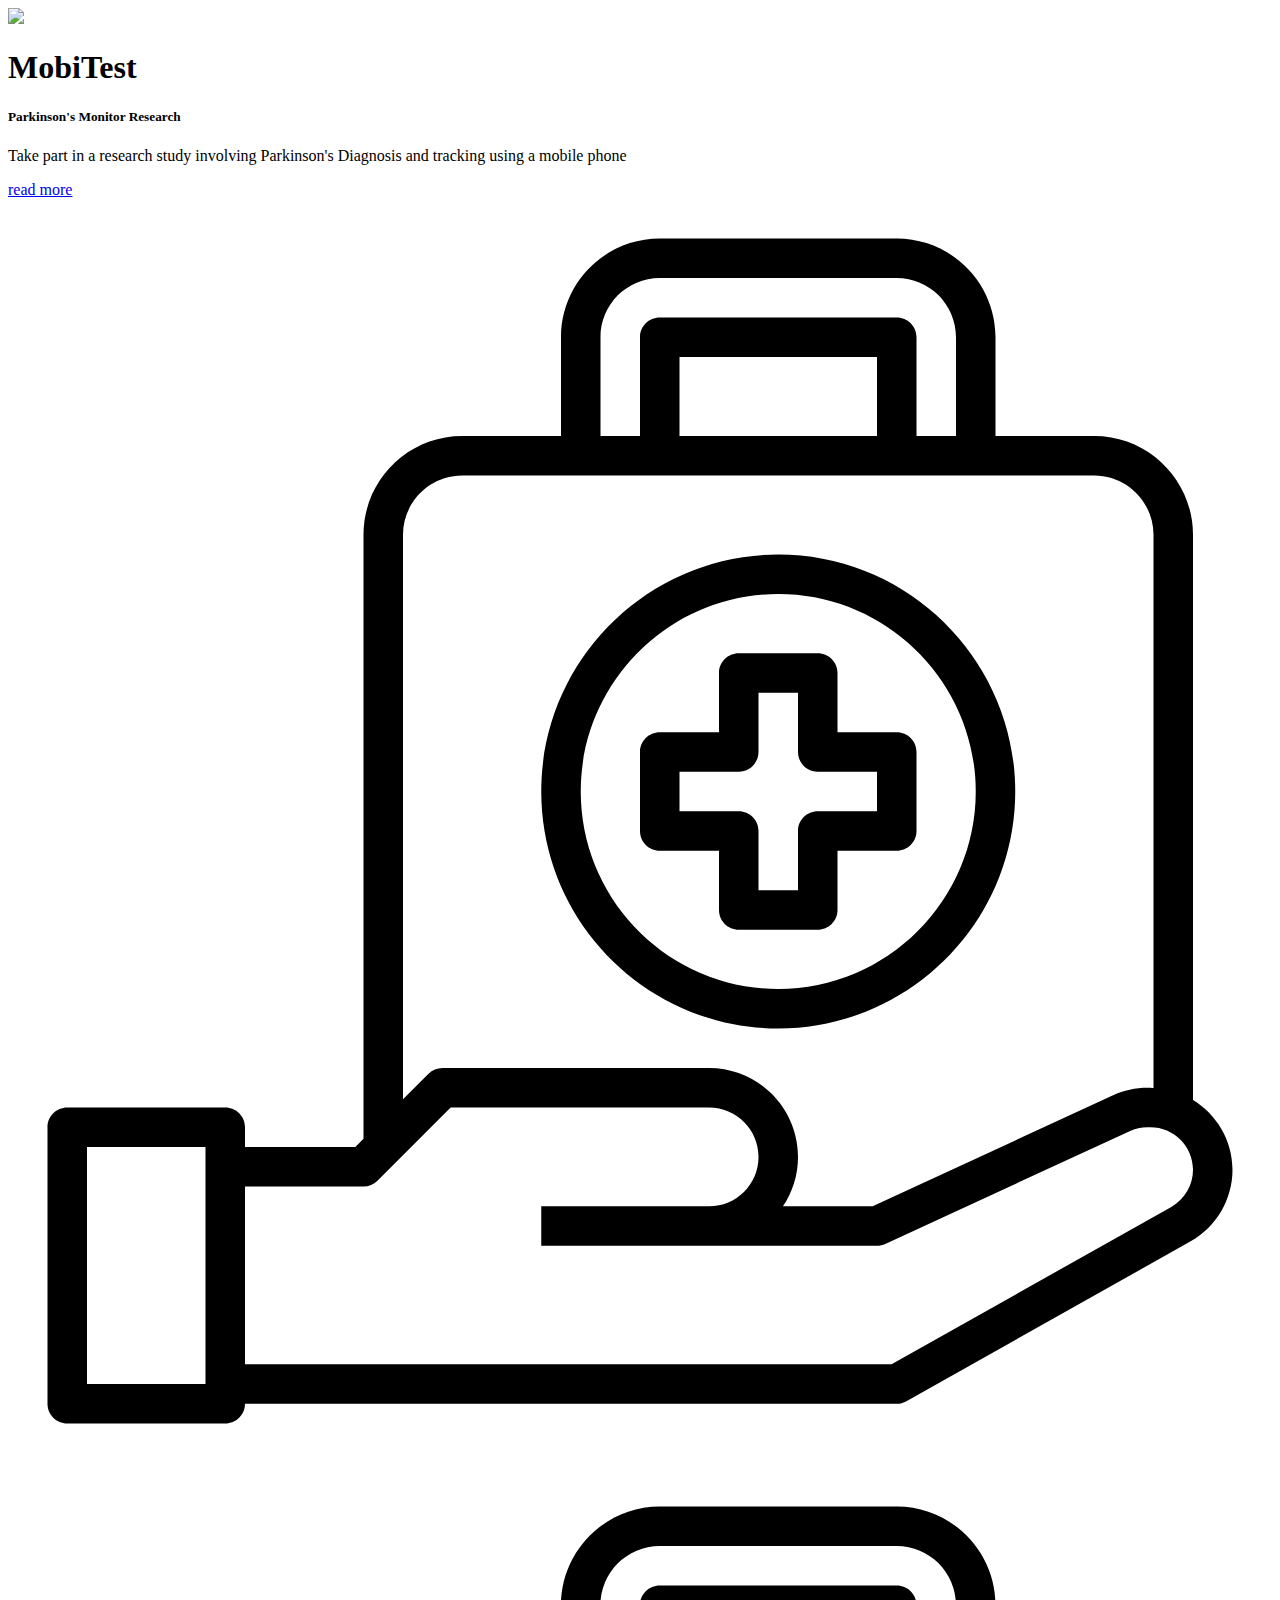
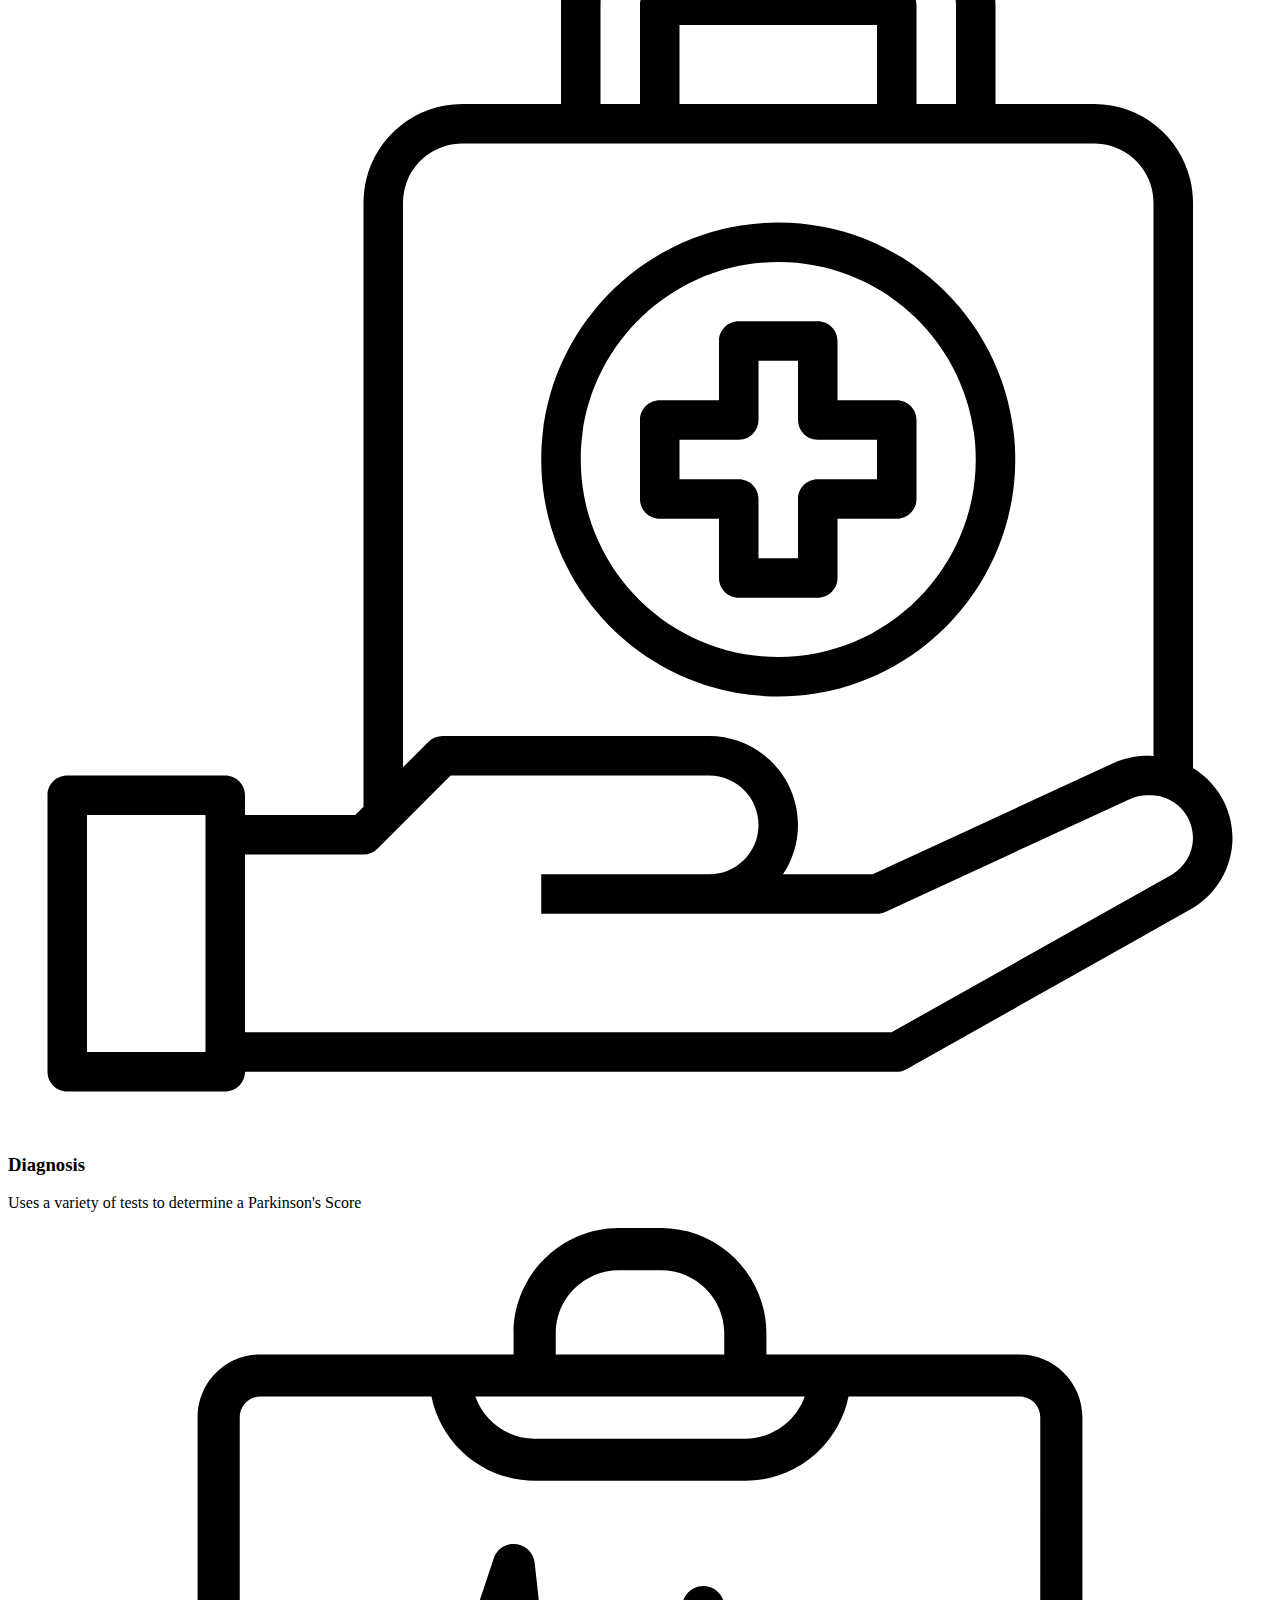
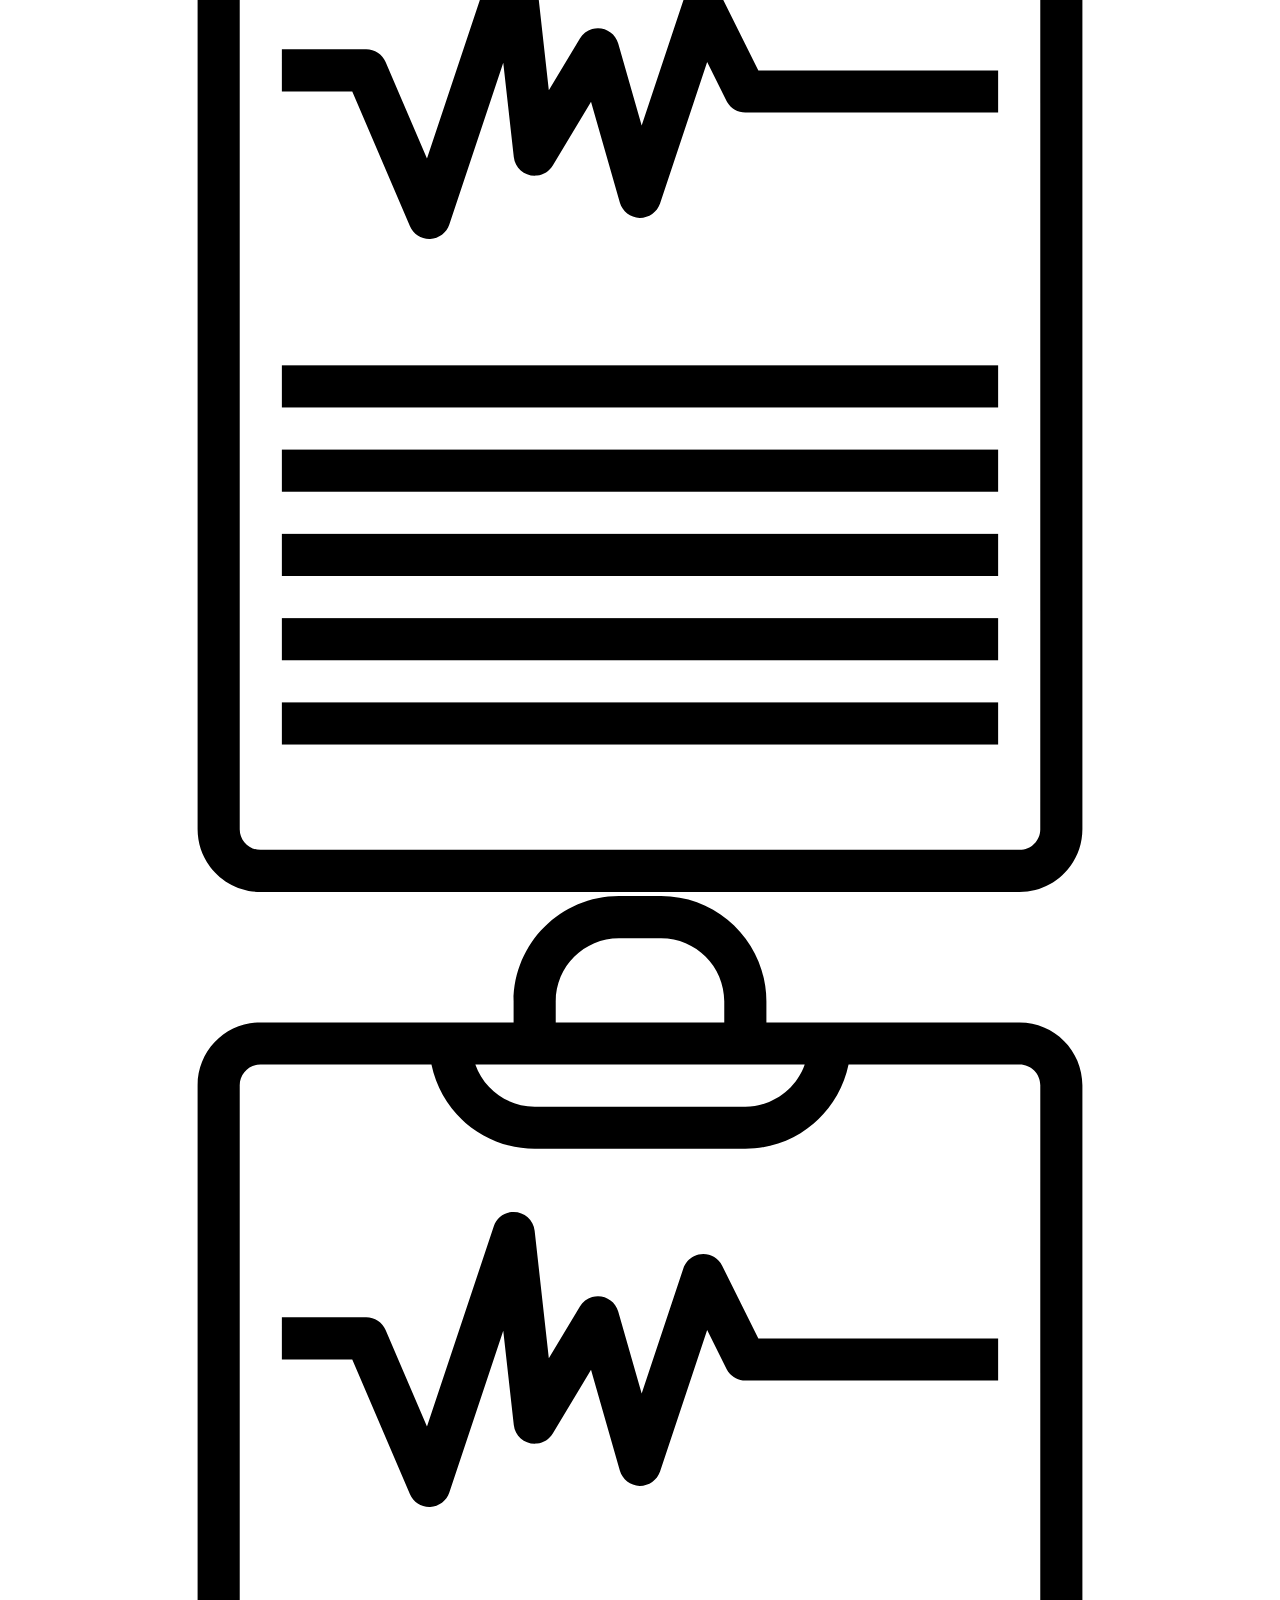
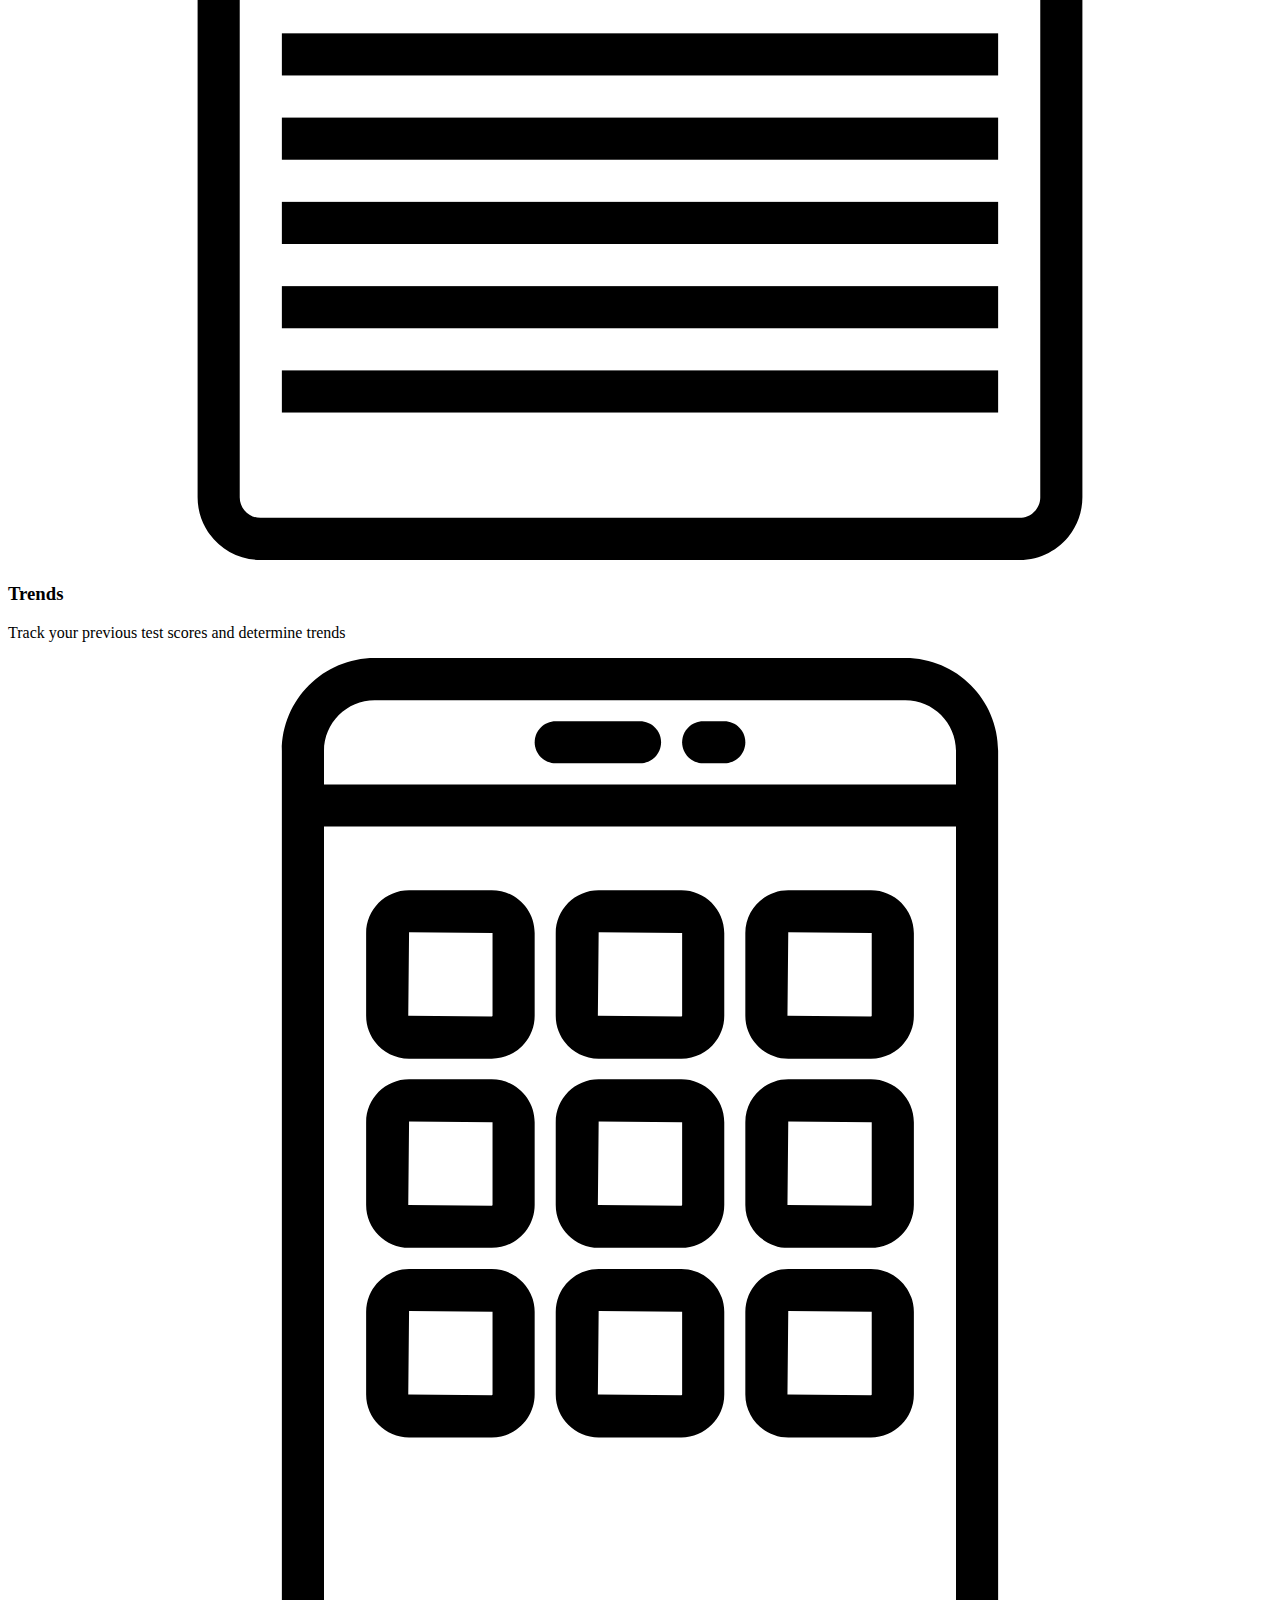
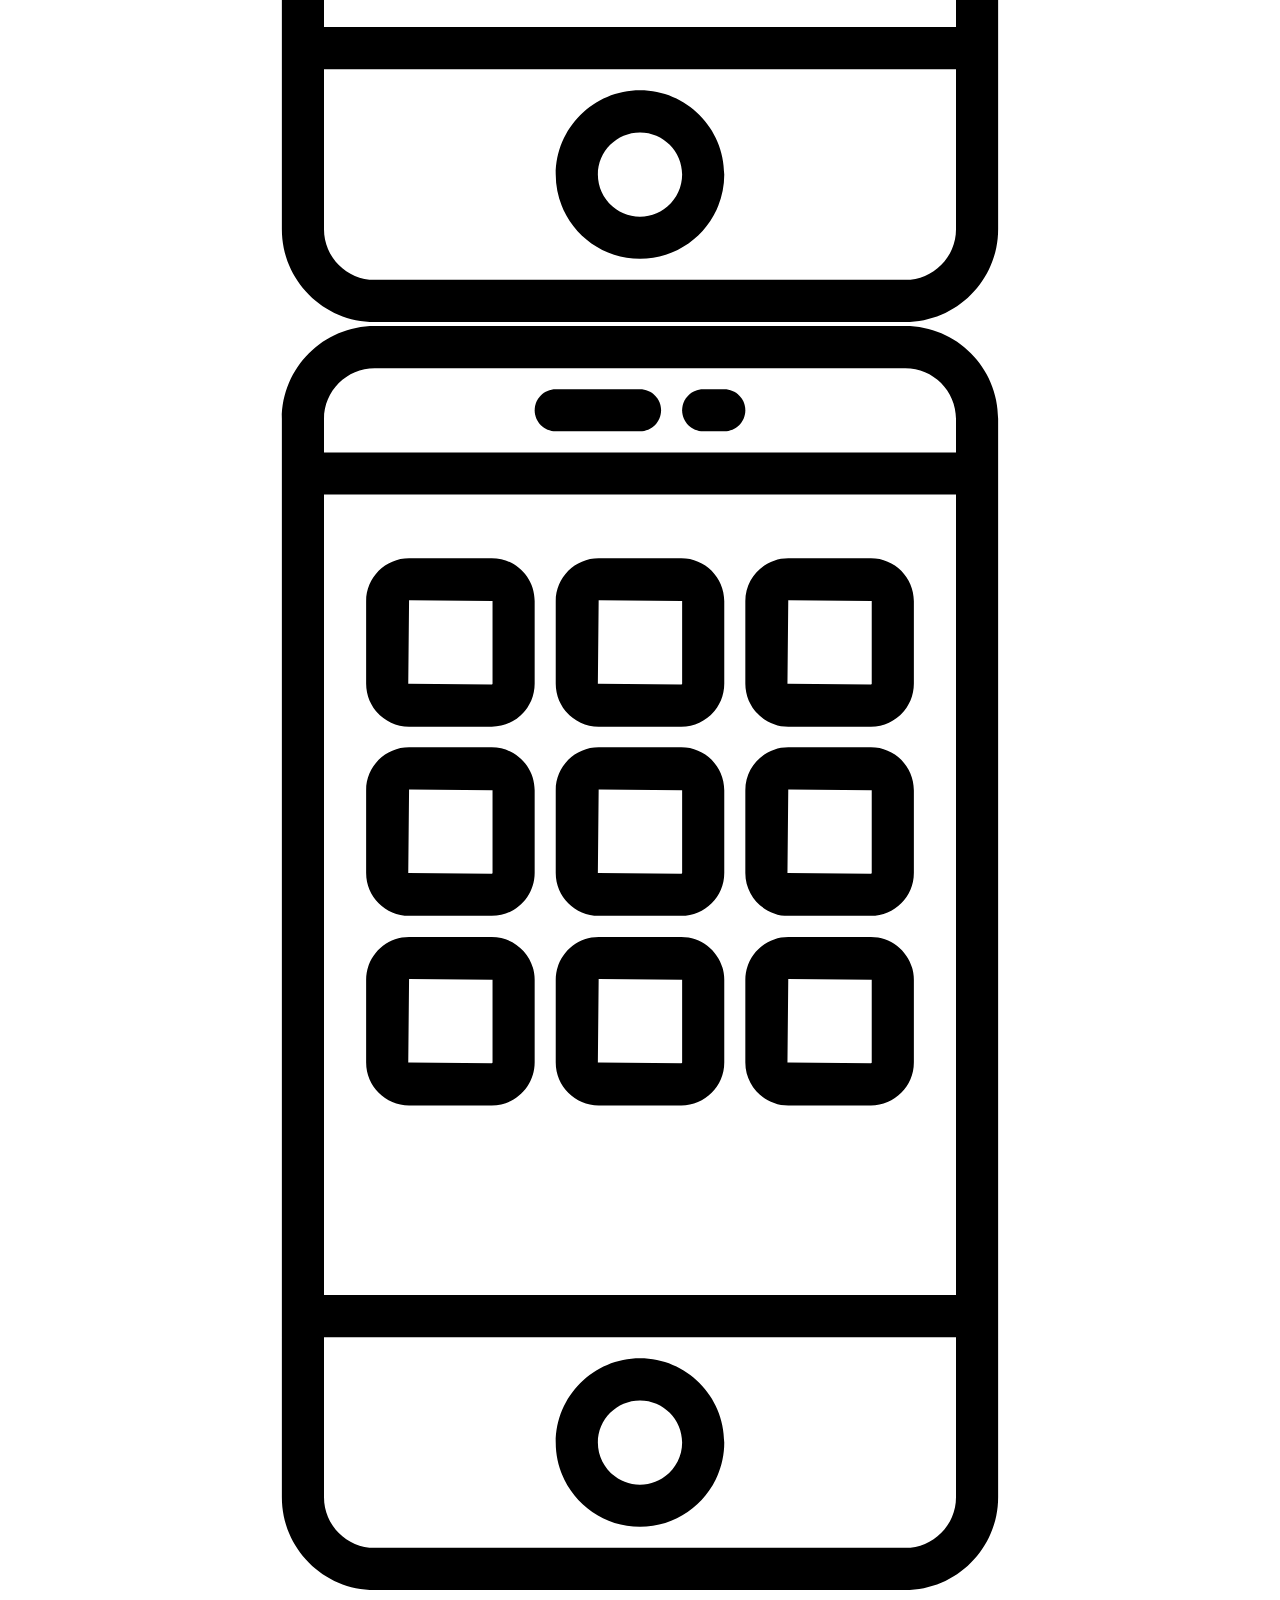
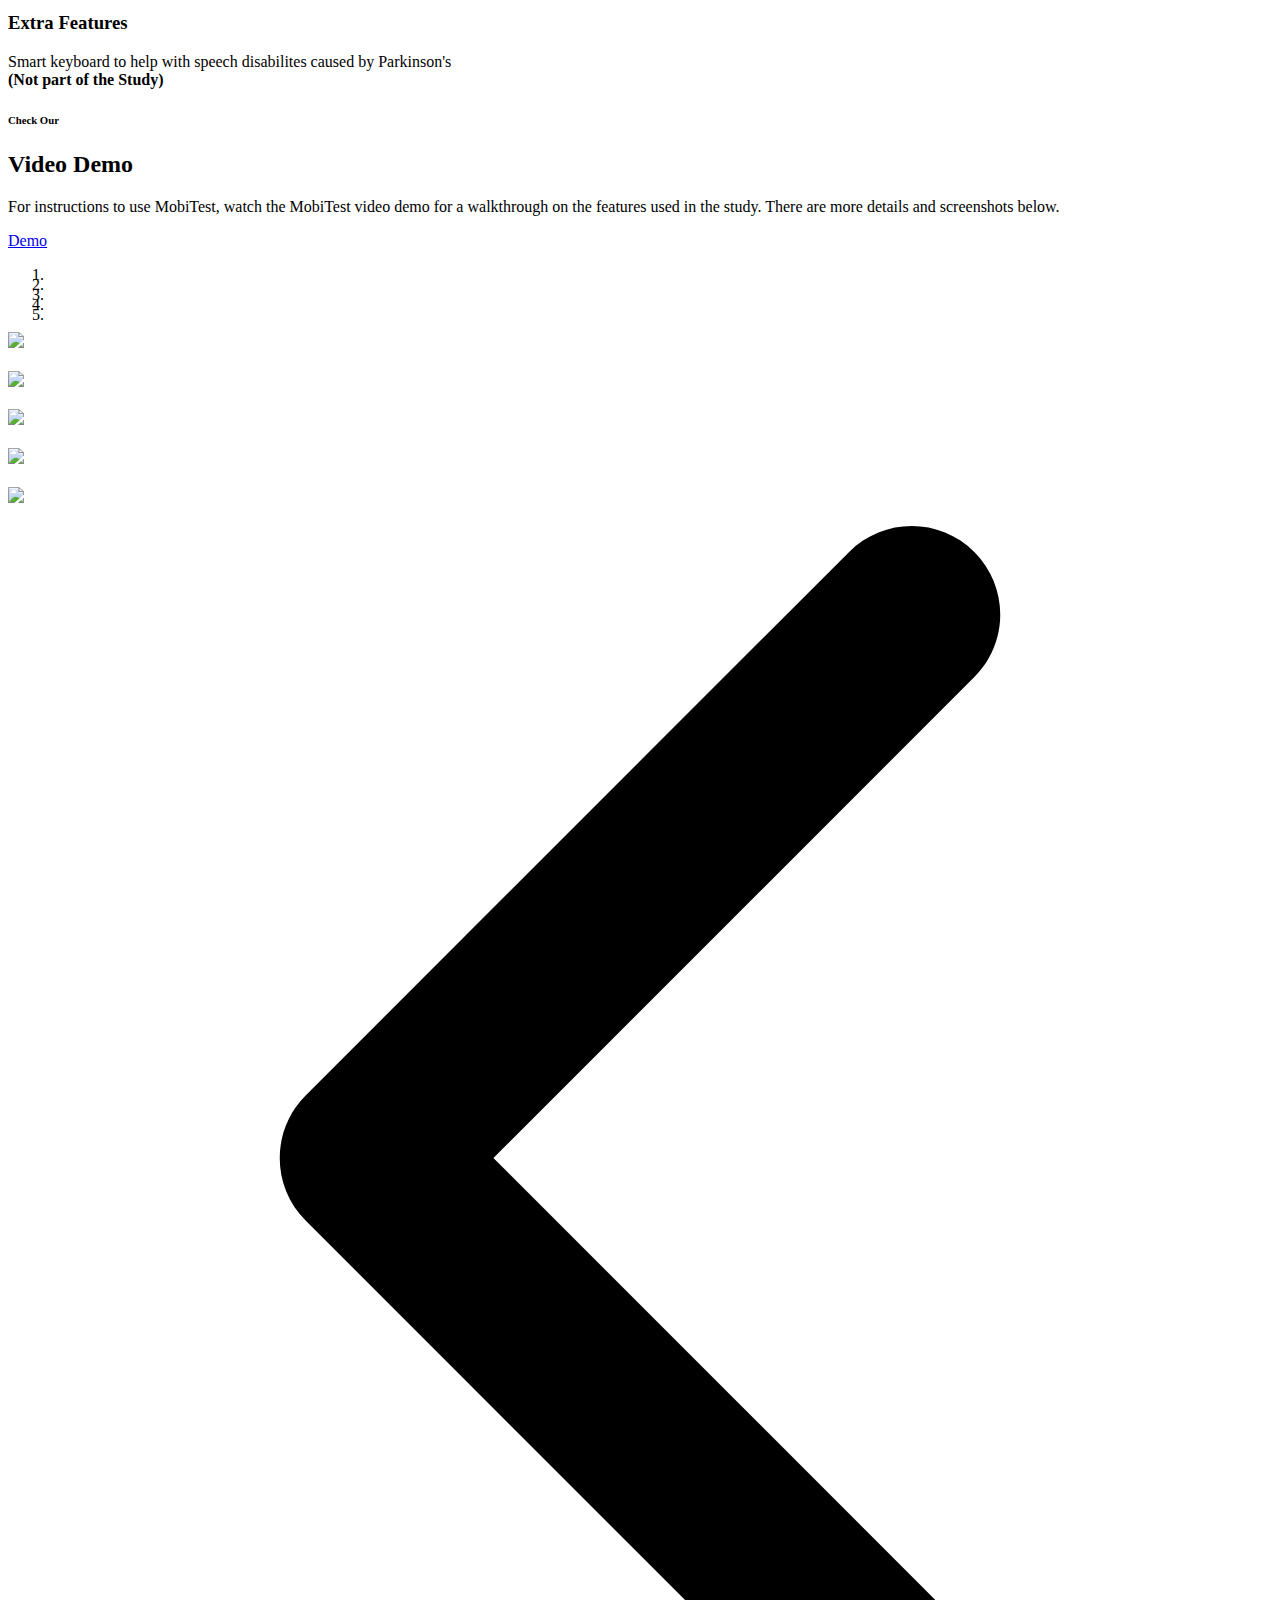
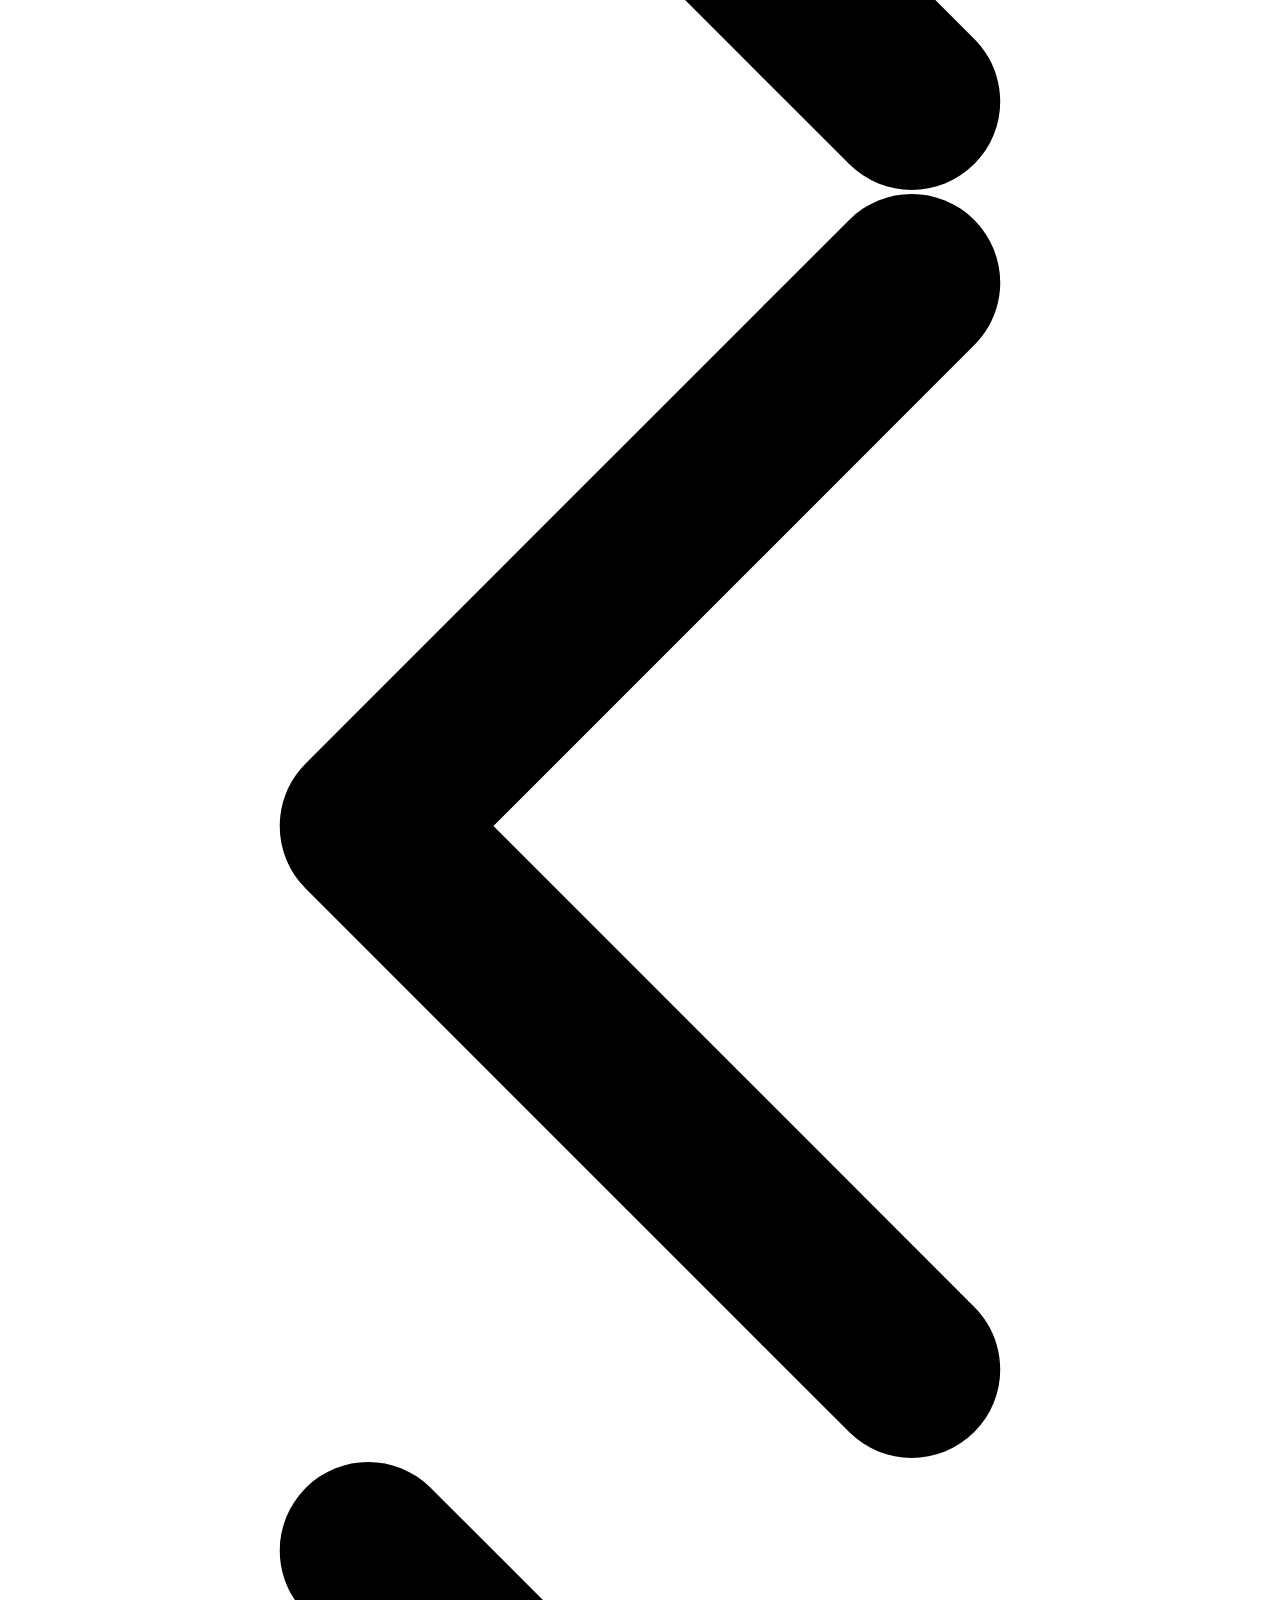
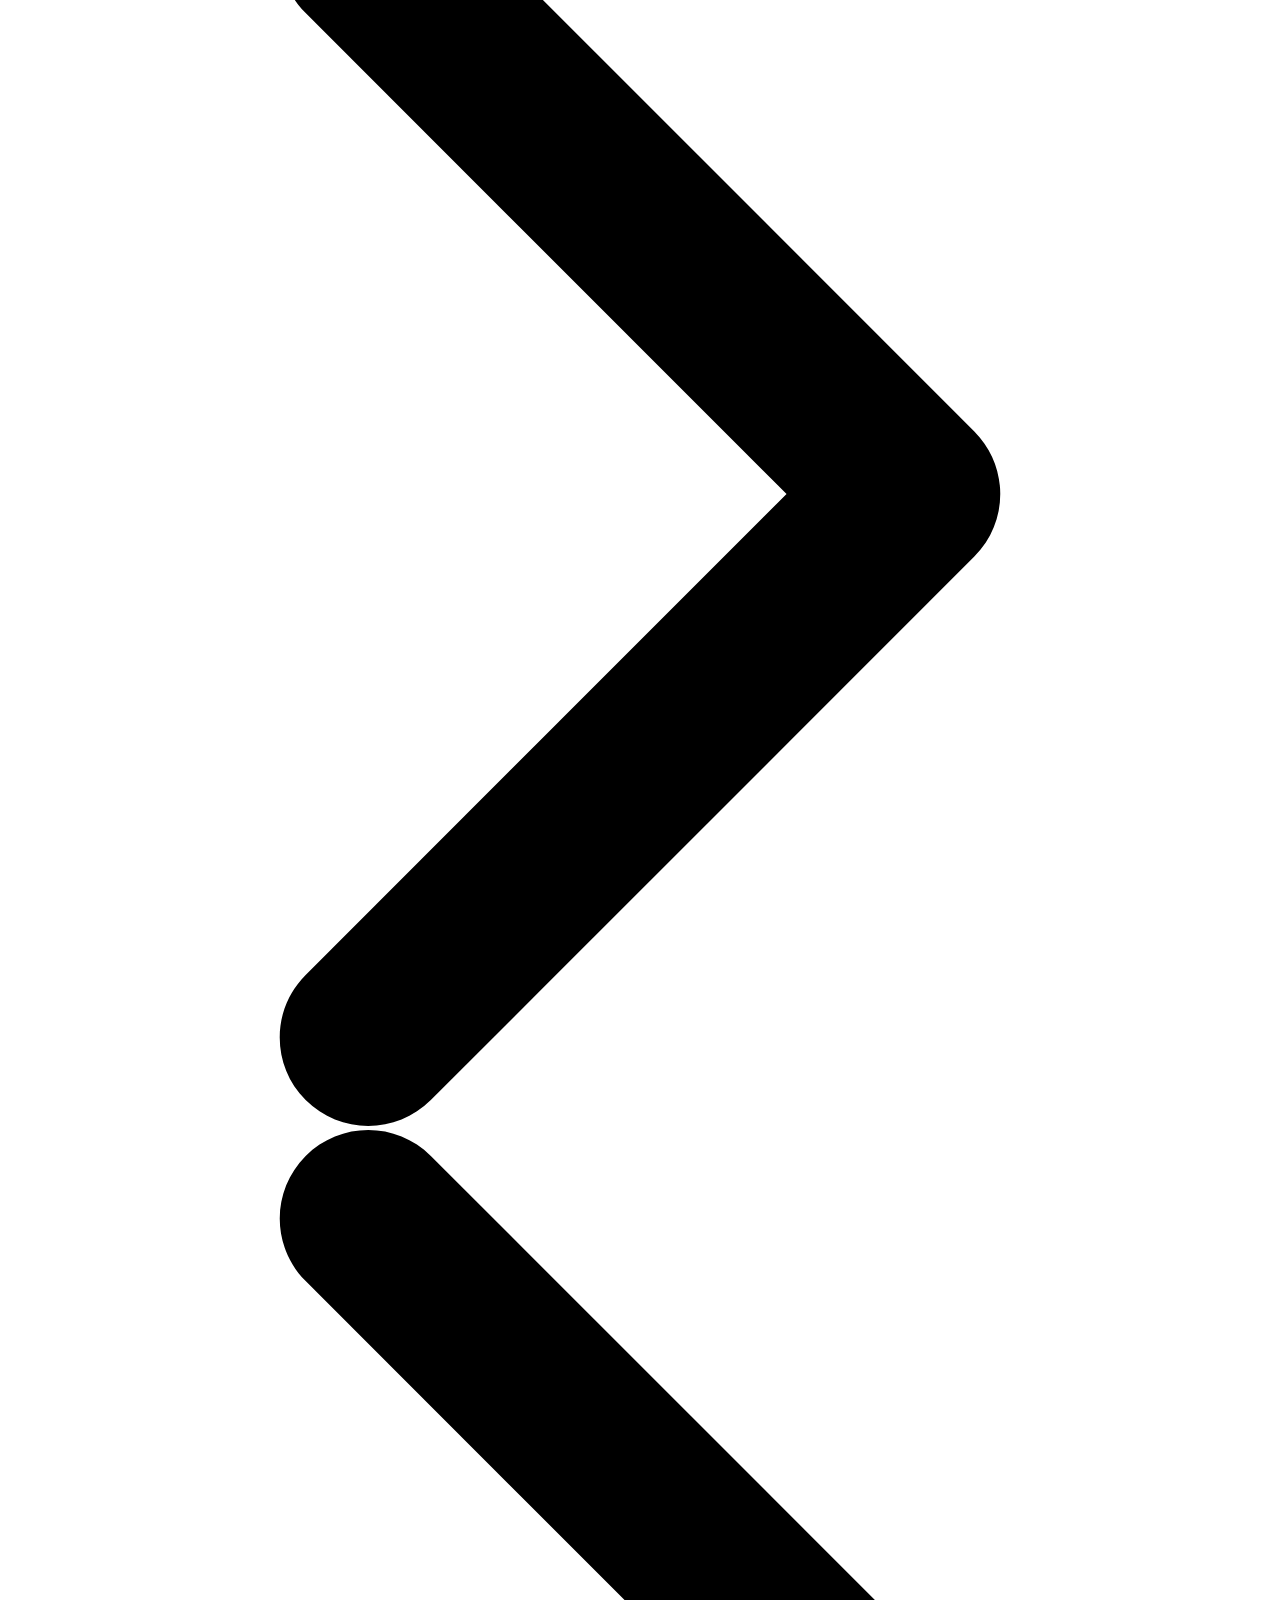
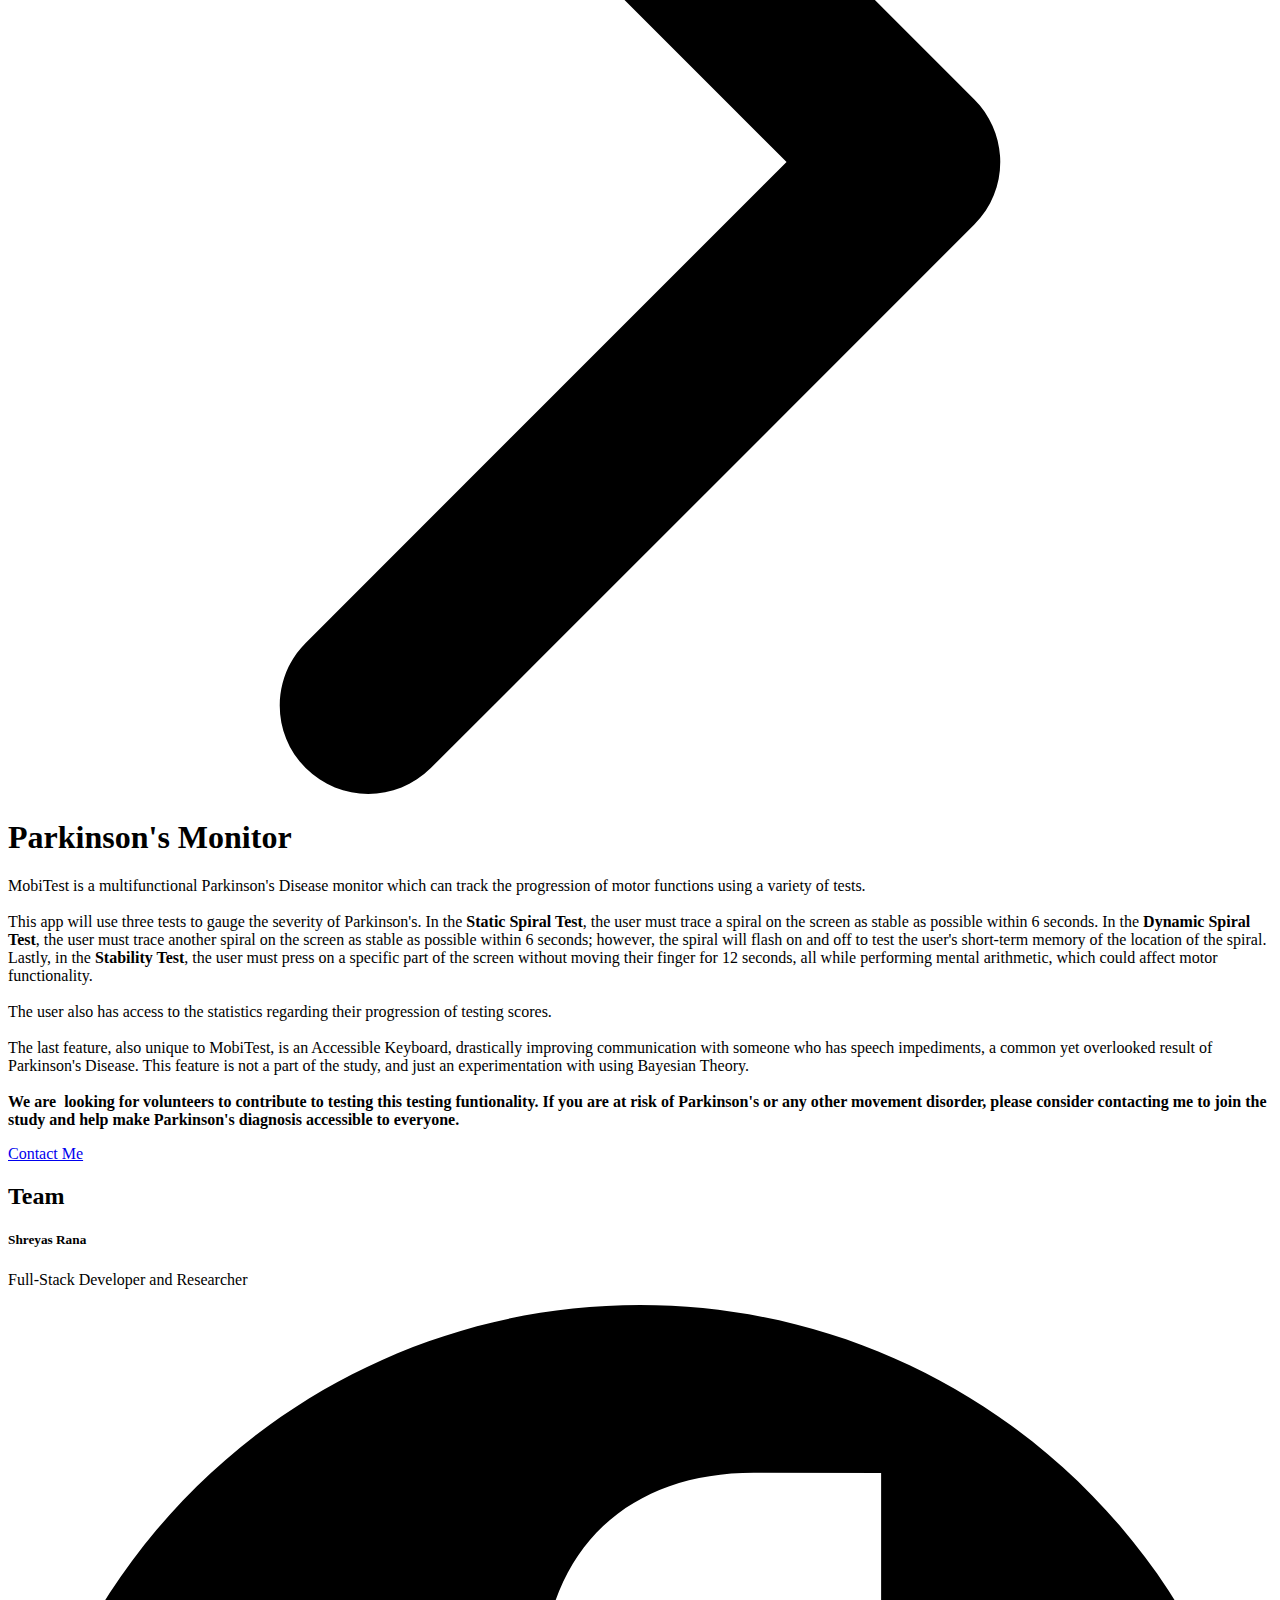
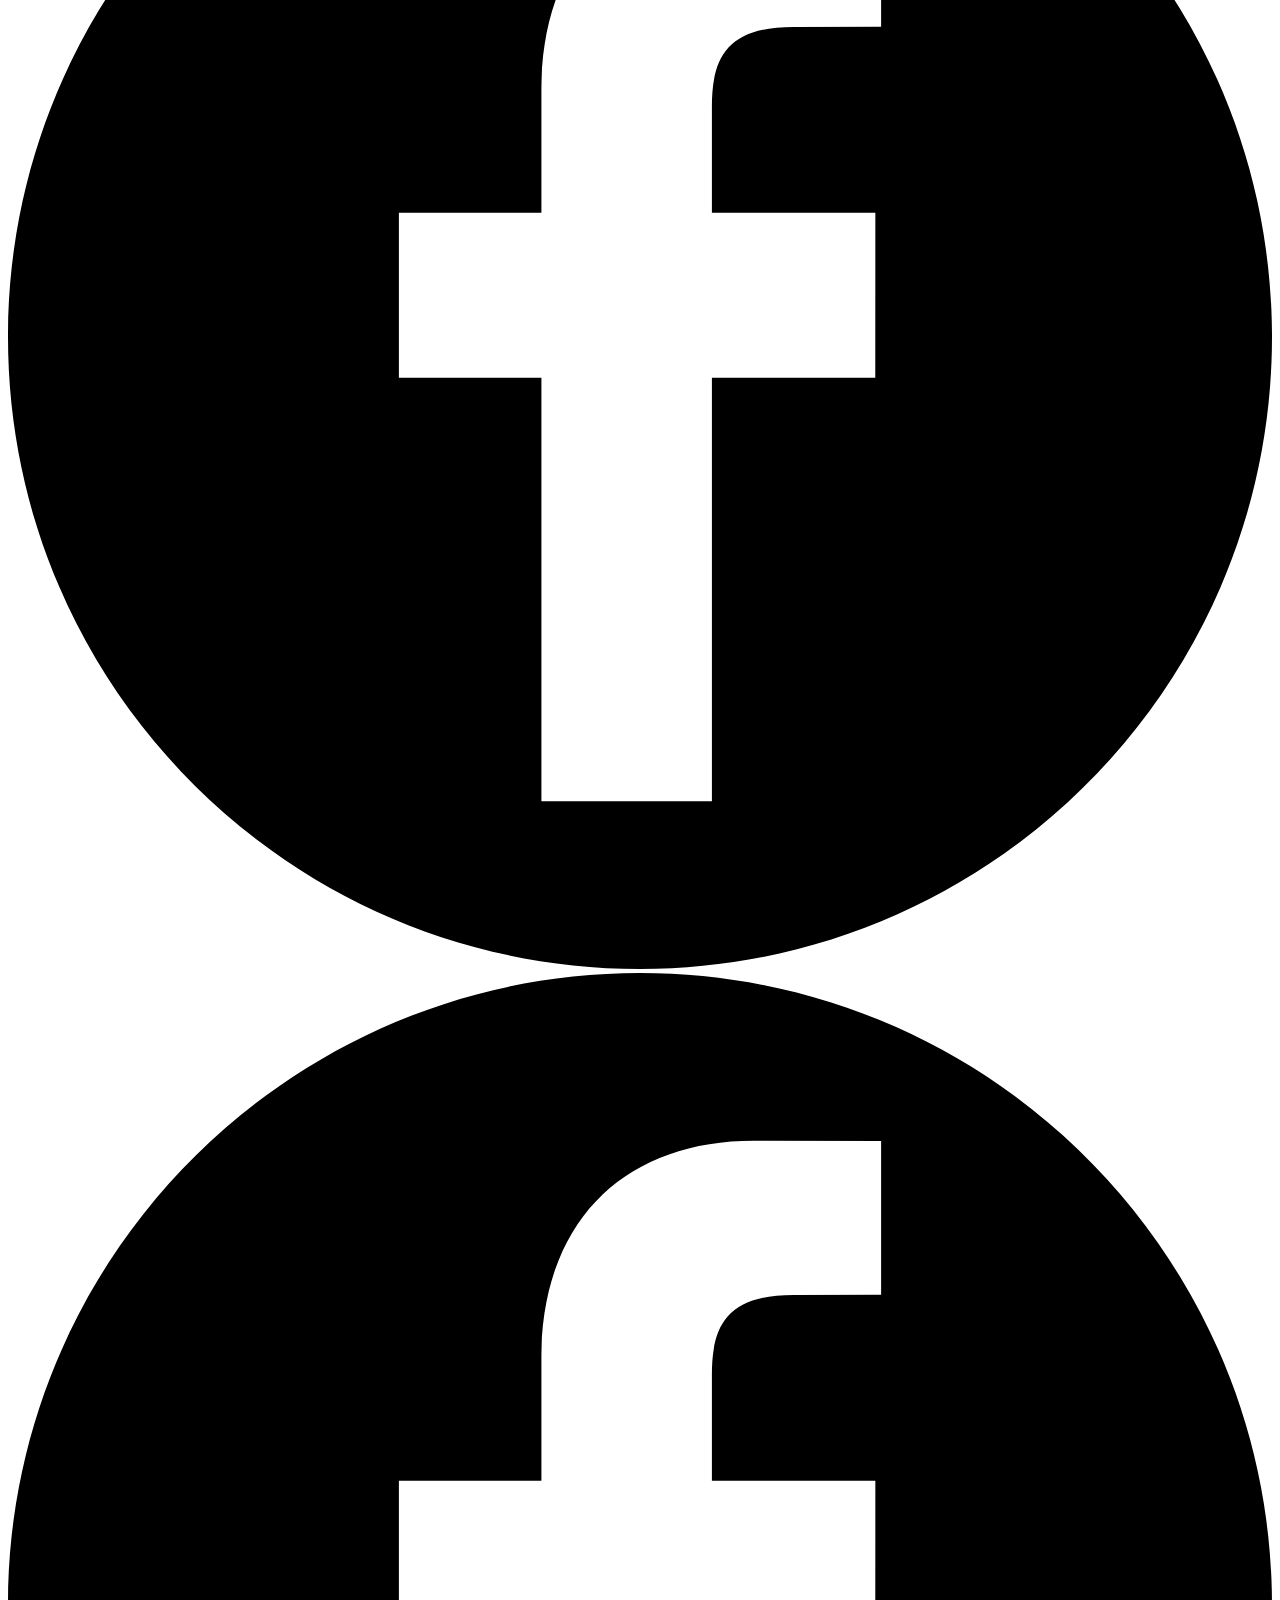
==== index.html @ 301a8bf7 "V1" ====
<!DOCTYPE html>
<html style="font-size: 16px;">
  <head>
    <meta name="viewport" content="width=device-width, initial-scale=1.0">
    <meta charset="utf-8">
    <meta name="keywords" content="Quality Care, Weekly Timetable, Total Health Care, Get Online Consultation, Our Team, What people say, Make an Appointment">
    <meta name="description" content="">
    <meta name="page_type" content="np-template-header-footer-from-plugin">
    <title>Home</title>
    <link rel="stylesheet" href="nicepage.css" media="screen">
<link rel="stylesheet" href="Home.css" media="screen">
    <script class="u-script" type="text/javascript" src="jquery.js" defer=""></script>
    <script class="u-script" type="text/javascript" src="nicepage.js" defer=""></script>
    <meta name="generator" content="Nicepage 3.23.2, nicepage.com">
    <link id="u-theme-google-font" rel="stylesheet" href="https://fonts.googleapis.com/css?family=Roboto:100,100i,300,300i,400,400i,500,500i,700,700i,900,900i|Open+Sans:300,300i,400,400i,600,600i,700,700i,800,800i">
    <link id="u-page-google-font" rel="stylesheet" href="https://fonts.googleapis.com/css?family=Playfair+Display:400,400i,500,500i,600,600i,700,700i,800,800i,900,900i">
    
    
    
    
    
    
    <script type="application/ld+json">{
		"@context": "http://schema.org",
		"@type": "Organization",
		"name": "",
		"logo": "images/MobiTestLogocopy1.png"
}</script>
    <meta name="theme-color" content="#9fd9dd">
    <meta property="og:title" content="Home">
    <meta property="og:type" content="website">
  </head>
  <body data-home-page="Home.html" data-home-page-title="Home" class="u-body u-overlap"><header class="u-clearfix u-header u-header" id="sec-e995"><div class="u-clearfix u-sheet u-sheet-1">
        <a href="Home.html#carousel_49eb" data-page-id="1669601057" class="u-image u-logo u-image-1" data-image-width="954" data-image-height="793" title="About">
          <img src="images/MobiTestLogocopy1.png" class="u-logo-image u-logo-image-1">
        </a>
      </div></header>
    <section class="u-align-center u-clearfix u-image u-section-1" id="carousel_49eb" data-image-width="1900" data-image-height="1086">
      <div class="u-clearfix u-layout-wrap u-layout-wrap-1">
        <div class="u-layout" style="">
          <div class="u-layout-row" style="">
            <div class="u-align-left u-container-style u-layout-cell u-left-cell u-size-26-xl u-size-27-lg u-size-28-md u-size-28-sm u-size-28-xs u-layout-cell-1">
              <div class="u-container-layout u-container-layout-1">
                <h1 class="u-custom-font u-font-playfair-display u-text u-text-palette-1-base u-text-1">Mobi​Test</h1>
                <h5 class="u-custom-font u-font-playfair-display u-text u-text-palette-1-base u-text-2">Parkinson's Monitor Research</h5>
                <p class="u-text u-text-3">Take part in a research study involving Parkinson's Diagnosis and tracking using a mobile phone</p>
                <a href="Home.html#sec-e779" data-page-id="1669601057" class="u-border-none u-btn u-btn-round u-button-style u-custom-font u-heading-font u-radius-30 u-text-body-alt-color u-btn-1">read more</a>
              </div>
            </div>
            <div class="u-container-style u-image u-layout-cell u-right-cell u-size-32-md u-size-32-sm u-size-32-xs u-size-33-lg u-size-34-xl u-image-1" data-image-width="3948" data-image-height="5922">
              <div class="u-container-layout u-valign-bottom"></div>
            </div>
          </div>
        </div>
      </div>
    </section>
    <section class="u-clearfix u-section-2" id="sec-e779">
      <div class="u-clearfix u-sheet u-valign-middle u-sheet-1">
        <div class="u-list u-list-1">
          <div class="u-repeater u-repeater-1">
            <div class="u-container-style u-list-item u-repeater-item u-shape-rectangle">
              <div class="u-container-layout u-similar-container u-container-layout-1"><span class="u-icon u-icon-circle u-text-palette-4-base u-icon-1"><svg class="u-svg-link" preserveAspectRatio="xMidYMin slice" viewBox="0 0 64 64" style=""><use xmlns:xlink="http://www.w3.org/1999/xlink" xlink:href="#svg-1fad"></use></svg><svg class="u-svg-content" viewBox="0 0 64 64" id="svg-1fad"><path d="m60 45.62v-28.62c0-2.757-2.243-5-5-5h-5v-5c0-2.757-2.243-5-5-5h-12c-2.757 0-5 2.243-5 5v5h-5c-2.757 0-5 2.243-5 5v30.586l-.414.414h-5.586v-1c0-.553-.448-1-1-1h-8c-.552 0-1 .447-1 1v14c0 .553.448 1 1 1h8c.552 0 1-.447 1-1h33c.172 0 .341-.044.49-.129l14.392-8.095c1.306-.735 2.118-2.122 2.118-3.621s-.806-2.804-2-3.535zm-50 14.38h-6v-12h6zm20-53c0-1.654 1.346-3 3-3h12c1.654 0 3 1.346 3 3v5h-2v-5c0-.553-.448-1-1-1h-12c-.552 0-1 .447-1 1v5h-2zm4 5v-4h10v4zm-14 5c0-1.654 1.346-3 3-3h32c1.654 0 3 1.346 3 3v28.016c-.053-.002-.102-.016-.155-.016h-.152c-.598 0-1.2.132-1.741.382l-12.172 5.618h-4.542c.48-.716.762-1.575.762-2.5 0-2.481-2.019-4.5-4.5-4.5h-13.5c-.265 0-.52.105-.707.293l-1.293 1.293zm38.901 34.033-14.163 7.967h-32.738v-9h6c.265 0 .52-.105.707-.293l3.707-3.707h13.086c1.378 0 2.5 1.121 2.5 2.5s-1.122 2.5-2.5 2.5h-8.5v2h8.5 8.5c.145 0 .288-.031.419-.092l12.372-5.711c.279-.129.591-.197.902-.197h.152c1.188 0 2.155.967 2.155 2.155 0 .778-.421 1.496-1.099 1.878z"></path><path d="m39 42c6.617 0 12-5.383 12-12s-5.383-12-12-12-12 5.383-12 12 5.383 12 12 12zm0-22c5.514 0 10 4.486 10 10s-4.486 10-10 10-10-4.486-10-10 4.486-10 10-10z"></path><path d="m33 33h3v3c0 .553.448 1 1 1h4c.552 0 1-.447 1-1v-3h3c.552 0 1-.447 1-1v-4c0-.553-.448-1-1-1h-3v-3c0-.553-.448-1-1-1h-4c-.552 0-1 .447-1 1v3h-3c-.552 0-1 .447-1 1v4c0 .553.448 1 1 1zm1-4h3c.552 0 1-.447 1-1v-3h2v3c0 .553.448 1 1 1h3v2h-3c-.552 0-1 .447-1 1v3h-2v-3c0-.553-.448-1-1-1h-3z"></path></svg></span>
                <h3 class="u-custom-font u-font-playfair-display u-text u-text-1">Diagnosis</h3>
                <p class="u-text u-text-2"> Uses a variety of tests to determine a Parkinson's Score</p>
              </div>
            </div>
            <div class="u-container-style u-list-item u-repeater-item u-shape-rectangle">
              <div class="u-container-layout u-similar-container u-container-layout-2"><span class="u-icon u-icon-circle u-text-palette-4-base u-icon-2"><svg class="u-svg-link" preserveAspectRatio="xMidYMin slice" viewBox="0 0 480 480" style=""><use xmlns:xlink="http://www.w3.org/1999/xlink" xlink:href="#svg-1cc9"></use></svg><svg class="u-svg-content" viewBox="0 0 480 480" x="0px" y="0px" id="svg-1cc9" style="enable-background:new 0 0 480 480;"><g><g><g><path d="M384.152,48H288v-8c-0.026-22.08-17.92-39.974-40-40h-16c-22.08,0.026-39.974,17.92-40,40v8H95.848     C82.683,48.013,72.013,58.683,72,71.848v384.304c0.013,13.165,10.683,23.835,23.848,23.848h288.304     c13.165-0.013,23.835-10.683,23.848-23.848V71.848C407.987,58.683,397.317,48.013,384.152,48z M208,40c0-13.255,10.745-24,24-24     h16c13.255,0,24,10.745,24,24v8h-64V40z M302.552,64c-3.381,9.563-12.409,15.968-22.552,16h-80     c-10.134-0.042-19.15-6.445-22.528-16H302.552z M392,456.152c-0.004,4.333-3.516,7.844-7.848,7.848H95.848     c-4.333-0.004-7.844-3.516-7.848-7.848V71.848c0.004-4.333,3.516-7.844,7.848-7.848H160.8c3.827,18.611,20.199,31.976,39.2,32h80     c19.001-0.024,35.373-13.389,39.2-32h64.96c4.332,0.004,7.844,3.516,7.848,7.848L392,456.152z"></path><path d="M271.2,140.424c-1.971-3.954-6.775-5.562-10.729-3.591c-1.905,0.949-3.352,2.619-4.023,4.638l-15.816,47.464     l-8.904-31.136c-1.218-4.247-5.649-6.702-9.896-5.484c-1.944,0.558-3.605,1.831-4.648,3.564l-11.808,19.68l-5.384-48.44     c-0.483-4.392-4.435-7.561-8.826-7.078c-3.108,0.342-5.732,2.463-6.718,5.43l-25.344,76l-15.712-36.656     c-1.276-2.942-4.185-4.837-7.392-4.816h-32v16h26.728l21.92,51.152C153.909,230.093,156.8,232,160,232h0.336     c3.318-0.139,6.206-2.313,7.256-5.464l20.48-61.44l4,35.792c0.487,4.391,4.441,7.557,8.833,7.07     c2.48-0.275,4.69-1.691,5.975-3.83l14.52-24.192l10.936,38.272c0.964,3.373,4.013,5.725,7.52,5.8     c3.495,0.039,6.623-2.167,7.76-5.472l17.888-53.68l7.36,14.728c1.354,2.702,4.114,4.41,7.136,4.416h96v-16h-91.056L271.2,140.424     z"></path><rect x="104" y="280" width="272" height="16"></rect><rect x="104" y="312" width="272" height="16"></rect><rect x="104" y="344" width="272" height="16"></rect><rect x="104" y="376" width="272" height="16"></rect><rect x="104" y="408" width="272" height="16"></rect>
</g>
</g>
</g></svg></span>
                <h3 class="u-custom-font u-font-playfair-display u-text u-text-3">Trends</h3>
                <p class="u-text u-text-4">Track your previous test scores and determine trends</p>
              </div>
            </div>
            <div class="u-container-style u-list-item u-repeater-item u-shape-rectangle">
              <div class="u-container-layout u-similar-container u-container-layout-3"><span class="u-icon u-icon-circle u-text-palette-4-base u-icon-3"><svg class="u-svg-link" preserveAspectRatio="xMidYMin slice" viewBox="0 0 60 60" style=""><use xmlns:xlink="http://www.w3.org/1999/xlink" xlink:href="#svg-1eda"></use></svg><svg class="u-svg-content" viewBox="0 0 60 60" x="0px" y="0px" id="svg-1eda" style="enable-background:new 0 0 60 60;"><g><path d="M42.595,0H17.405C14.976,0,13,1.977,13,4.405v51.189C13,58.023,14.976,60,17.405,60h25.189C45.024,60,47,58.023,47,55.595   V4.405C47,1.977,45.024,0,42.595,0z M15,8h30v38H15V8z M17.405,2h25.189C43.921,2,45,3.079,45,4.405V6H15V4.405   C15,3.079,16.079,2,17.405,2z M42.595,58H17.405C16.079,58,15,56.921,15,55.595V48h30v7.595C45,56.921,43.921,58,42.595,58z"></path><path d="M30,49c-2.206,0-4,1.794-4,4s1.794,4,4,4s4-1.794,4-4S32.206,49,30,49z M30,55c-1.103,0-2-0.897-2-2s0.897-2,2-2   s2,0.897,2,2S31.103,55,30,55z"></path><path d="M26,5h4c0.552,0,1-0.447,1-1s-0.448-1-1-1h-4c-0.552,0-1,0.447-1,1S25.448,5,26,5z"></path><path d="M33,5h1c0.552,0,1-0.447,1-1s-0.448-1-1-1h-1c-0.552,0-1,0.447-1,1S32.448,5,33,5z"></path><path d="M31.962,11.02h-3.924c-1.124,0-2.038,0.914-2.038,2.038v3.924c0,1.124,0.914,2.038,2.038,2.038h3.924   c1.124,0,2.038-0.914,2.038-2.038v-3.924C34,11.934,33.086,11.02,31.962,11.02z M32,16.981c0,0.021-0.017,0.038-0.038,0.038   L28,16.981l0.038-3.962L32,13.058V16.981z"></path><path d="M22.962,11.02h-3.924c-1.124,0-2.038,0.914-2.038,2.038v3.924c0,1.124,0.914,2.038,2.038,2.038h3.924   c1.124,0,2.038-0.914,2.038-2.038v-3.924C25,11.934,24.086,11.02,22.962,11.02z M23,16.981c0,0.021-0.017,0.038-0.038,0.038   L19,16.981l0.038-3.962L23,13.058V16.981z"></path><path d="M40.962,11.02h-3.924c-1.124,0-2.038,0.914-2.038,2.038v3.924c0,1.124,0.914,2.038,2.038,2.038h3.924   c1.124,0,2.038-0.914,2.038-2.038v-3.924C43,11.934,42.086,11.02,40.962,11.02z M41,16.981c0,0.021-0.017,0.038-0.038,0.038   L37,16.981l0.038-3.962L41,13.058V16.981z"></path><path d="M31.962,20h-3.924C26.914,20,26,20.914,26,22.038v3.924C26,27.086,26.914,28,28.038,28h3.924   C33.086,28,34,27.086,34,25.962v-3.924C34,20.914,33.086,20,31.962,20z M32,25.962C32,25.982,31.983,26,31.962,26L28,25.962   L28.038,22L32,22.038V25.962z"></path><path d="M22.962,20h-3.924C17.914,20,17,20.914,17,22.038v3.924C17,27.086,17.914,28,19.038,28h3.924   C24.086,28,25,27.086,25,25.962v-3.924C25,20.914,24.086,20,22.962,20z M23,25.962C23,25.982,22.983,26,22.962,26L19,25.962   L19.038,22L23,22.038V25.962z"></path><path d="M40.962,20h-3.924C35.914,20,35,20.914,35,22.038v3.924C35,27.086,35.914,28,37.038,28h3.924   C42.086,28,43,27.086,43,25.962v-3.924C43,20.914,42.086,20,40.962,20z M41,25.962C41,25.982,40.983,26,40.962,26L37,25.962   L37.038,22L41,22.038V25.962z"></path><path d="M31.962,29h-3.924C26.914,29,26,29.914,26,31.038v3.924C26,36.086,26.914,37,28.038,37h3.924   C33.086,37,34,36.086,34,34.962v-3.924C34,29.914,33.086,29,31.962,29z M32,34.962C32,34.982,31.983,35,31.962,35L28,34.962   L28.038,31L32,31.038V34.962z"></path><path d="M22.962,29h-3.924C17.914,29,17,29.914,17,31.038v3.924C17,36.086,17.914,37,19.038,37h3.924   C24.086,37,25,36.086,25,34.962v-3.924C25,29.914,24.086,29,22.962,29z M23,34.962C23,34.982,22.983,35,22.962,35L19,34.962   L19.038,31L23,31.038V34.962z"></path><path d="M40.962,29h-3.924C35.914,29,35,29.914,35,31.038v3.924C35,36.086,35.914,37,37.038,37h3.924   C42.086,37,43,36.086,43,34.962v-3.924C43,29.914,42.086,29,40.962,29z M41,34.962C41,34.982,40.983,35,40.962,35L37,34.962   L37.038,31L41,31.038V34.962z"></path>
</g></svg></span>
                <h3 class="u-custom-font u-font-playfair-display u-text u-text-5">Extra Features</h3>
                <p class="u-text u-text-6">Smart keyboard to help with speech disabilites caused by Parkinson's<br>
                  <span style="font-weight: 700;">(Not part of the Study)</span>
                </p>
              </div>
            </div>
          </div>
        </div>
        <div class="u-container-style u-expanded-width-md u-expanded-width-sm u-expanded-width-xs u-group u-palette-1-base u-group-1">
          <div class="u-container-layout u-valign-middle u-container-layout-4">
            <h6 class="u-custom-font u-font-playfair-display u-text u-text-default u-text-7">Check Our</h6>
            <h2 class="u-custom-font u-font-playfair-display u-text u-text-8">Video Demo</h2>
            <p class="u-text u-text-9">For instructions to use MobiTest, watch the MobiTest video demo for a walkthrough on the features used in the study. There are more details and screenshots below.</p>
            <a href="https://youtu.be/7aBANSP4a5g" class="u-btn u-btn-round u-button-style u-custom-font u-heading-font u-radius-30 u-text-black u-white u-btn-1" target="_blank">Demo</a>
          </div>
        </div>
      </div>
    </section>
    <section class="u-clearfix u-section-3" id="sec-015d">
      <div class="u-clearfix u-sheet u-valign-middle u-sheet-1">
        <div class="u-clearfix u-expanded-width u-layout-wrap u-layout-wrap-1">
          <div class="u-layout">
            <div class="u-layout-row">
              <div class="u-container-style u-layout-cell u-size-30 u-layout-cell-1">
                <div class="u-container-layout u-valign-middle u-container-layout-1">
                  <div class="u-carousel u-gallery u-gallery-slider u-layout-carousel u-lightbox u-no-transition u-show-text-on-hover u-gallery-1" data-interval="4000" data-u-ride="carousel" id="carousel-62e6">
                    <ol class="u-absolute-hcenter u-carousel-indicators u-carousel-indicators-1">
                      <li data-u-target="#carousel-62e6" data-u-slide-to="0" class="u-active u-grey-70 u-shape-circle" style="width: 10px; height: 10px;"></li>
                      <li data-u-target="#carousel-62e6" data-u-slide-to="1" class="u-grey-70 u-shape-circle" style="width: 10px; height: 10px;"></li>
                      <li data-u-target="#carousel-62e6" data-u-slide-to="2" class="u-grey-70 u-shape-circle" style="width: 10px; height: 10px;"></li>
                      <li data-u-target="#carousel-62e6" data-u-slide-to="3" class="u-grey-70 u-shape-circle" style="width: 10px; height: 10px;"></li>
                      <li data-u-target="#carousel-62e6" data-u-slide-to="4" class="u-grey-70 u-shape-circle" style="width: 10px; height: 10px;"></li>
                    </ol>
                    <div class="u-carousel-inner u-gallery-inner u-gallery-inner-1" role="listbox" data-image-width="1242" data-image-height="2688">
                      <div class="u-active u-carousel-item u-effect-fade u-gallery-item u-carousel-item-1">
                        <div class="u-back-slide" data-image-width="1242" data-image-height="2688">
                          <img class="u-back-image u-expanded" src="images/IMG_3901.PNG">
                        </div>
                        <div class="u-align-center u-over-slide u-shading u-valign-bottom u-over-slide-1">
                          <h3 class="u-gallery-heading"></h3>
                          <p class="u-gallery-text"></p>
                        </div>
                      </div>
                      <div class="u-carousel-item u-effect-fade u-gallery-item u-carousel-item-2">
                        <div class="u-back-slide" data-image-width="1242" data-image-height="2688">
                          <img class="u-back-image u-expanded" src="images/IMG_3902.PNG">
                        </div>
                        <div class="u-align-center u-over-slide u-shading u-valign-bottom u-over-slide-2">
                          <h3 class="u-gallery-heading"></h3>
                          <p class="u-gallery-text"></p>
                        </div>
                      </div>
                      <div class="u-carousel-item u-effect-fade u-gallery-item u-carousel-item-3" data-image-width="1242" data-image-height="2688">
                        <div class="u-back-slide">
                          <img class="u-back-image u-expanded" src="images/IMG_3905.PNG">
                        </div>
                        <div class="u-align-center u-over-slide u-shading u-valign-bottom u-over-slide-3">
                          <h3 class="u-gallery-heading"></h3>
                          <p class="u-gallery-text"></p>
                        </div>
                        <style data-mode="XL" data-visited="true"></style>
                        <style data-mode="LG"></style>
                        <style data-mode="MD"></style>
                        <style data-mode="SM"></style>
                        <style data-mode="XS"></style>
                      </div>
                      <div class="u-carousel-item u-effect-fade u-gallery-item u-carousel-item-4" data-image-width="1242" data-image-height="2688">
                        <div class="u-back-slide">
                          <img class="u-back-image u-expanded" src="images/IMG_3911.PNG">
                        </div>
                        <div class="u-align-center u-over-slide u-shading u-valign-bottom u-over-slide-4">
                          <h3 class="u-gallery-heading"></h3>
                          <p class="u-gallery-text"></p>
                        </div>
                        <style data-mode="XL" data-visited="true"></style>
                        <style data-mode="LG"></style>
                        <style data-mode="MD"></style>
                        <style data-mode="SM"></style>
                        <style data-mode="XS"></style>
                      </div>
                      <div class="u-carousel-item u-effect-fade u-gallery-item u-carousel-item-5" data-image-width="1242" data-image-height="2688">
                        <div class="u-back-slide">
                          <img class="u-back-image u-expanded" src="images/IMG_3906.PNG">
                        </div>
                        <div class="u-align-center u-over-slide u-shading u-valign-bottom u-over-slide-5">
                          <h3 class="u-gallery-heading"></h3>
                          <p class="u-gallery-text"></p>
                        </div>
                        <style data-mode="XL" data-visited="true"></style>
                        <style data-mode="LG"></style>
                        <style data-mode="MD"></style>
                        <style data-mode="SM"></style>
                        <style data-mode="XS"></style>
                      </div>
                    </div>
                    <a class="u-absolute-vcenter u-carousel-control u-carousel-control-prev u-grey-70 u-icon-circle u-opacity u-opacity-70 u-spacing-10 u-text-white u-carousel-control-1" href="#carousel-62e6" role="button" data-u-slide="prev">
                      <span aria-hidden="true">
                        <svg viewBox="0 0 451.847 451.847"><path d="M97.141,225.92c0-8.095,3.091-16.192,9.259-22.366L300.689,9.27c12.359-12.359,32.397-12.359,44.751,0
c12.354,12.354,12.354,32.388,0,44.748L173.525,225.92l171.903,171.909c12.354,12.354,12.354,32.391,0,44.744
c-12.354,12.365-32.386,12.365-44.745,0l-194.29-194.281C100.226,242.115,97.141,234.018,97.141,225.92z"></path></svg>
                      </span>
                      <span class="sr-only">
                        <svg viewBox="0 0 451.847 451.847"><path d="M97.141,225.92c0-8.095,3.091-16.192,9.259-22.366L300.689,9.27c12.359-12.359,32.397-12.359,44.751,0
c12.354,12.354,12.354,32.388,0,44.748L173.525,225.92l171.903,171.909c12.354,12.354,12.354,32.391,0,44.744
c-12.354,12.365-32.386,12.365-44.745,0l-194.29-194.281C100.226,242.115,97.141,234.018,97.141,225.92z"></path></svg>
                      </span>
                    </a>
                    <a class="u-absolute-vcenter u-carousel-control u-carousel-control-next u-grey-70 u-icon-circle u-opacity u-opacity-70 u-spacing-10 u-text-white u-carousel-control-2" href="#carousel-62e6" role="button" data-u-slide="next">
                      <span aria-hidden="true">
                        <svg viewBox="0 0 451.846 451.847"><path d="M345.441,248.292L151.154,442.573c-12.359,12.365-32.397,12.365-44.75,0c-12.354-12.354-12.354-32.391,0-44.744
L278.318,225.92L106.409,54.017c-12.354-12.359-12.354-32.394,0-44.748c12.354-12.359,32.391-12.359,44.75,0l194.287,194.284
c6.177,6.18,9.262,14.271,9.262,22.366C354.708,234.018,351.617,242.115,345.441,248.292z"></path></svg>
                      </span>
                      <span class="sr-only">
                        <svg viewBox="0 0 451.846 451.847"><path d="M345.441,248.292L151.154,442.573c-12.359,12.365-32.397,12.365-44.75,0c-12.354-12.354-12.354-32.391,0-44.744
L278.318,225.92L106.409,54.017c-12.354-12.359-12.354-32.394,0-44.748c12.354-12.359,32.391-12.359,44.75,0l194.287,194.284
c6.177,6.18,9.262,14.271,9.262,22.366C354.708,234.018,351.617,242.115,345.441,248.292z"></path></svg>
                      </span>
                    </a>
                  </div>
                </div>
              </div>
              <div class="u-container-style u-layout-cell u-size-30 u-layout-cell-2">
                <div class="u-container-layout u-valign-middle u-container-layout-2">
                  <h1 class="u-custom-font u-font-playfair-display u-text u-text-palette-1-base u-text-1">Parkinson's Monitor</h1>
                  <p class="u-text u-text-2"> MobiTest is a multifunctional Parkinson's Disease monitor which can track the progression of motor functions using a variety of tests.<br>
                    <br>This app will use three tests to gauge the severity of Parkinson's. In the <b>Static Spiral Test</b>, the user must trace a spiral on the screen as stable as possible within 6 seconds. In the <b>Dynamic Spiral Test</b>, the user must trace another spiral on the screen as stable as possible within 6 seconds; however, the spiral will flash on and off to test the user's short-term memory of the location of the spiral. Lastly, in the <b>Stability Test</b>, the user must press on a specific part of the screen without moving their finger for 12 seconds, all while performing mental arithmetic, which could affect motor functionality.<br>
                    <br>The user also has access to the statistics regarding their progression of testing scores.<br>
                    <br>The last feature, also unique to MobiTest, is an Accessible Keyboard, drastically improving communication with someone who has speech impediments, a common yet overlooked result of Parkinson's Disease. This feature is not a part of the study, and just an experimentation with using Bayesian Theory.<br>
                    <br><b>We are&nbsp; looking for volunteers to contribute to testing this testing funtionality. If you are at risk of Parkinson's or any other movement disorder, please consider contacting me to join the study and help make Parkinson's diagnosis accessible to everyone.</b>
                  </p>
                  <a href="mailto:ranashreyas@gmail.com?subject=Interested%20in%20the%20MobiTest%20Parkinson's%20Study" class="u-btn u-btn-round u-button-style u-custom-font u-heading-font u-radius-30 u-text-body-alt-color u-btn-1">Contact Me</a>
                </div>
              </div>
            </div>
          </div>
        </div>
      </div>
    </section>
    <section class="u-align-center u-clearfix u-custom-typography u-palette-5-light-3 u-section-4" id="carousel_a89f">
      <div class="u-clearfix u-sheet u-valign-middle u-sheet-1">
        <h2 class="u-custom-font u-font-playfair-display u-text u-text-1">Team</h2>
        <div class="u-clearfix u-expanded-width u-gutter-30 u-layout-wrap u-layout-wrap-1">
          <div class="u-gutter-0 u-layout">
            <div class="u-layout-row">
              <div class="u-container-style u-layout-cell u-palette-5-light-3 u-size-60 u-layout-cell-1">
                <div class="u-container-layout u-valign-middle-lg u-valign-middle-xl u-valign-top-md u-valign-top-sm u-valign-top-xs u-container-layout-1">
                  <div alt="" class="u-align-left u-expanded-width-md u-image u-image-circle u-image-1" data-image-width="2427" data-image-height="2427"></div>
                  <h5 class="u-align-center u-custom-font u-font-playfair-display u-text u-text-2">Shreyas Rana</h5>
                  <p class="u-align-center u-text u-text-grey-50 u-text-3">Full-Stack Developer and Researcher</p>
                </div>
              </div>
            </div>
          </div>
        </div>
      </div>
    </section>
    <section class="u-clearfix u-palette-1-base u-section-5" id="sec-53d0">
      <div class="u-clearfix u-sheet u-valign-middle u-sheet-1">
        <div class="u-social-icons u-spacing-20 u-social-icons-1">
          <a class="u-social-url" title="facebook" target="_blank" href="https://www.facebook.com/shreyas.rana.946/"><span class="u-icon u-social-facebook u-social-icon u-text-white"><svg class="u-svg-link" preserveAspectRatio="xMidYMin slice" viewBox="0 0 97.75 97.75" style=""><use xmlns:xlink="http://www.w3.org/1999/xlink" xlink:href="#svg-fc9a"></use></svg><svg class="u-svg-content" viewBox="0 0 97.75 97.75" x="0px" y="0px" id="svg-fc9a" style="enable-background:new 0 0 97.75 97.75;"><g><path d="M48.875,0C21.882,0,0,21.882,0,48.875S21.882,97.75,48.875,97.75S97.75,75.868,97.75,48.875S75.868,0,48.875,0z    M67.521,24.89l-6.76,0.003c-5.301,0-6.326,2.519-6.326,6.215v8.15h12.641L67.07,52.023H54.436v32.758H41.251V52.023H30.229V39.258   h11.022v-9.414c0-10.925,6.675-16.875,16.42-16.875l9.851,0.015V24.89L67.521,24.89z"></path>
</g></svg></span>
          </a>
          <a class="u-social-url" target="_blank" title="Custom" href="mailto:ranashreyas@gmail.com"><span class="u-icon u-social-custom u-social-icon u-icon-2"><svg class="u-svg-link" preserveAspectRatio="xMidYMin slice" viewBox="0 0 512 512" style=""><use xmlns:xlink="http://www.w3.org/1999/xlink" xlink:href="#svg-547c"></use></svg><svg class="u-svg-content" viewBox="0 0 512 512" x="0px" y="0px" id="svg-547c" style="enable-background:new 0 0 512 512;"><g><g><path d="M464,64h-16H64H48C21.504,64,0,85.504,0,112v16v256v16c0,26.496,21.504,48,48,48h16h384h16c26.496,0,48-21.504,48-48v-16    V128v-16C512,85.504,490.496,64,464,64z M407.488,96L256,215.616L104.512,96H407.488z M448,416H64V148.672l192,147.68L448,148.64    V416z"></path>
</g>
</g></svg></span>
          </a>
        </div>
      </div>
    </section>
    
    
    <footer class="u-align-center u-clearfix u-footer u-grey-80 u-footer" id="sec-aeb0"><div class="u-align-left u-clearfix u-sheet u-sheet-1"></div></footer>
    <section class="u-backlink u-clearfix u-grey-80">
      <a class="u-link" href="https://nicepage.com/website-templates" target="_blank">
        <span>Free Website Templates</span>
      </a>
      <p class="u-text">
        <span>created with</span>
      </p>
      <a class="u-link" href="https://nicepage.com/static-site-generator" target="_blank">
        <span>Static Website Generator</span>
      </a>. 
    </section>
  </body>
</html>
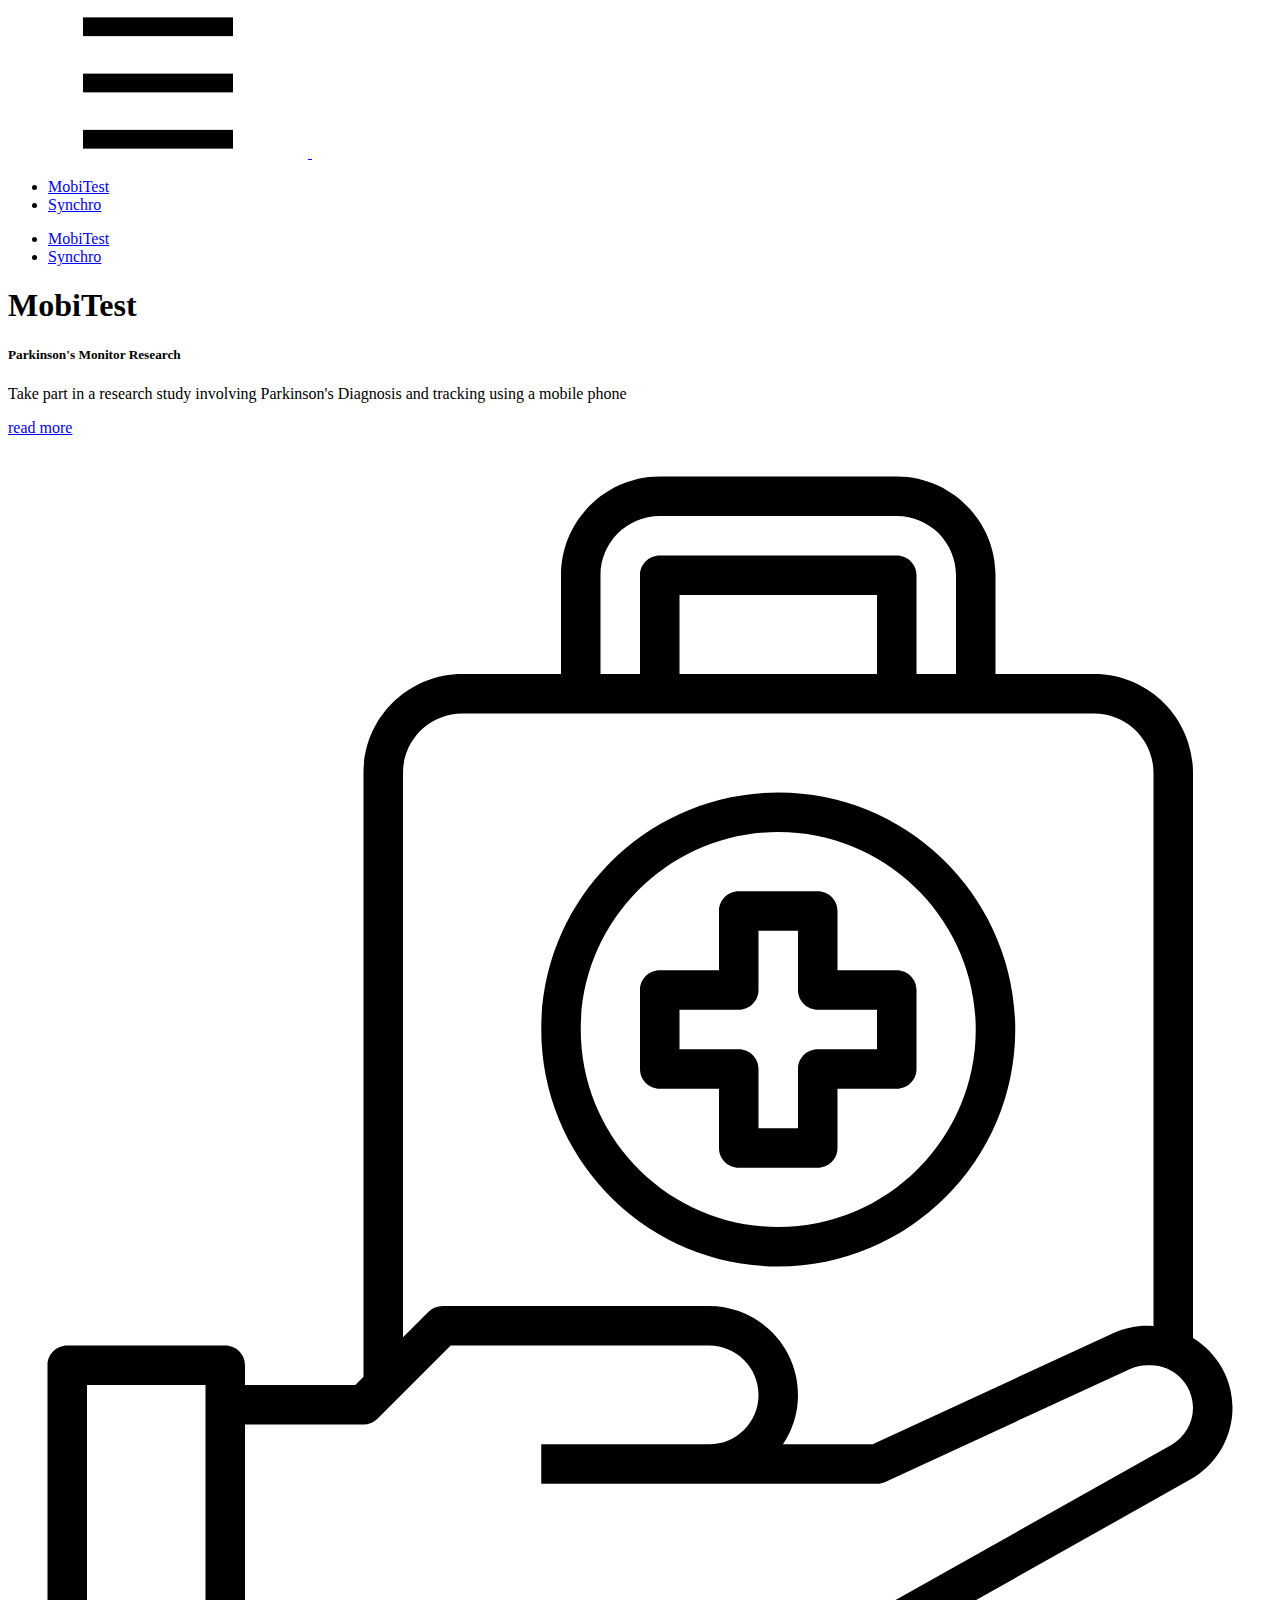
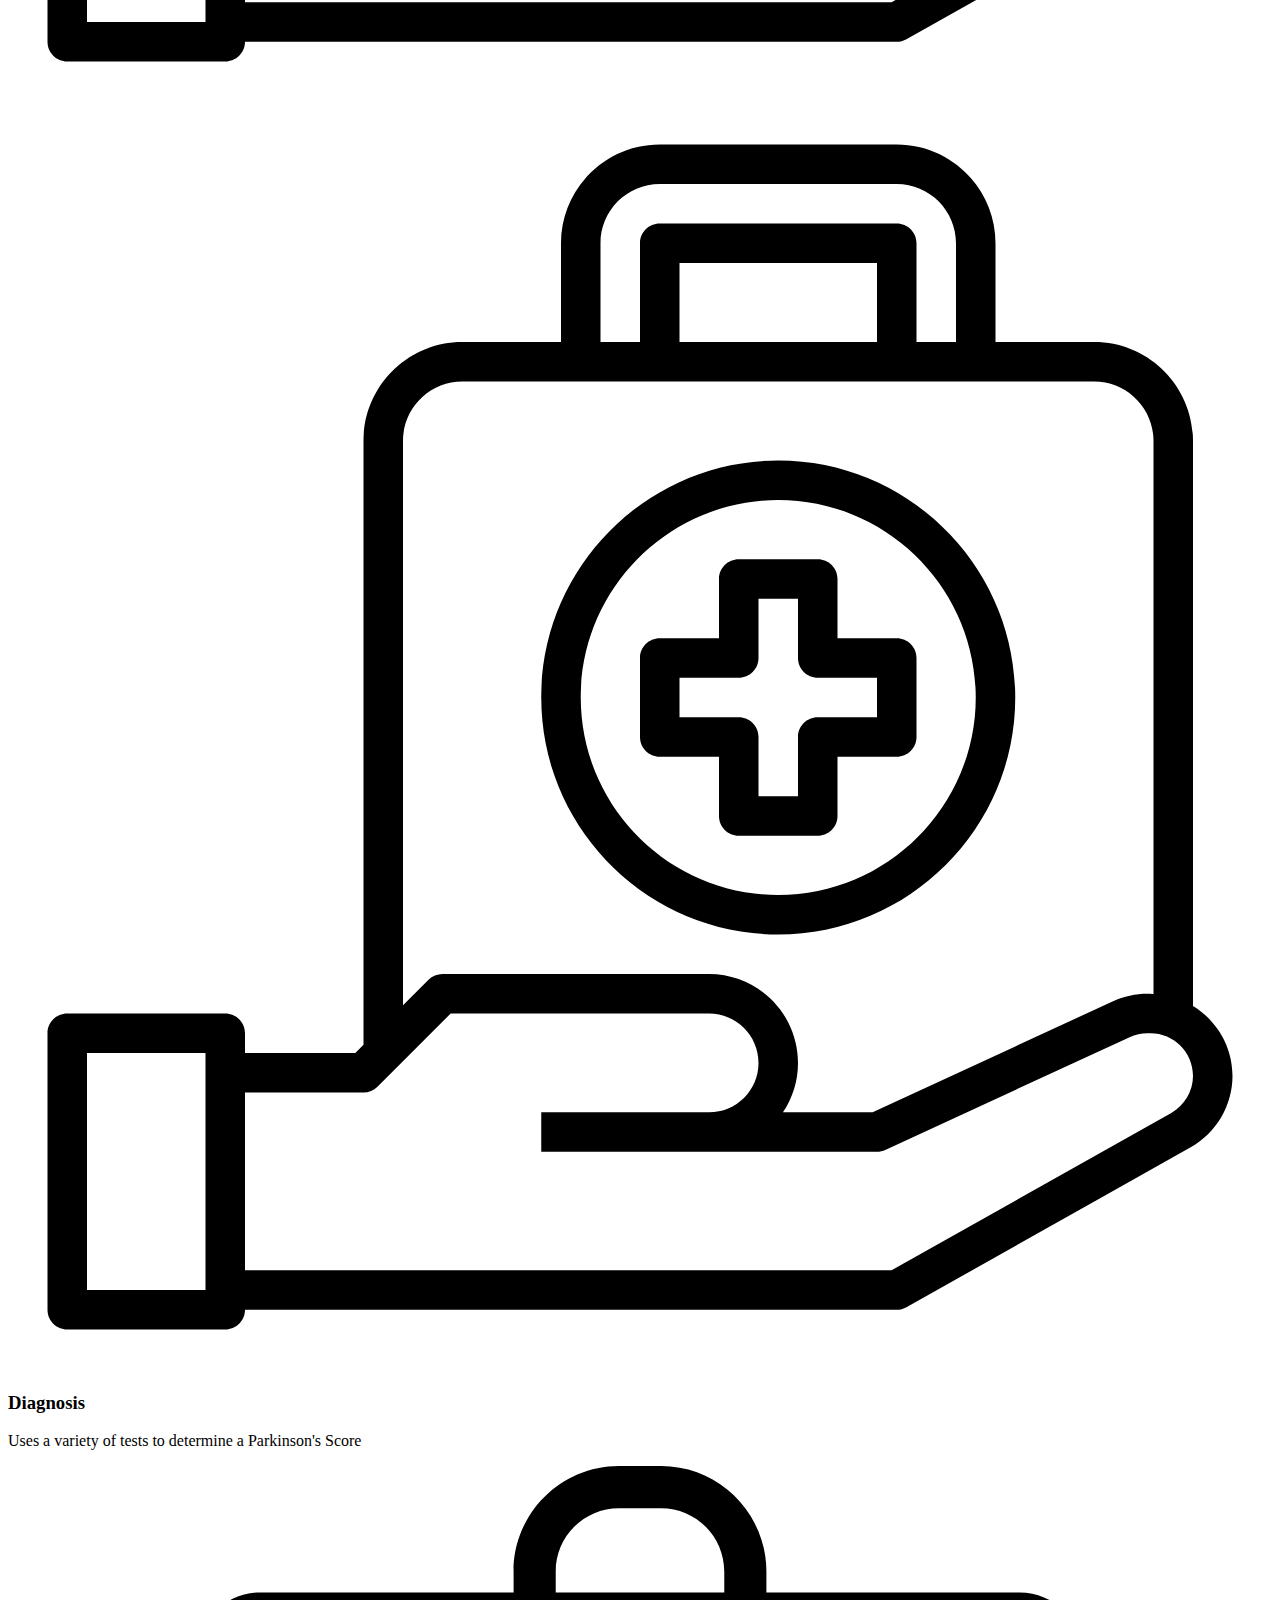
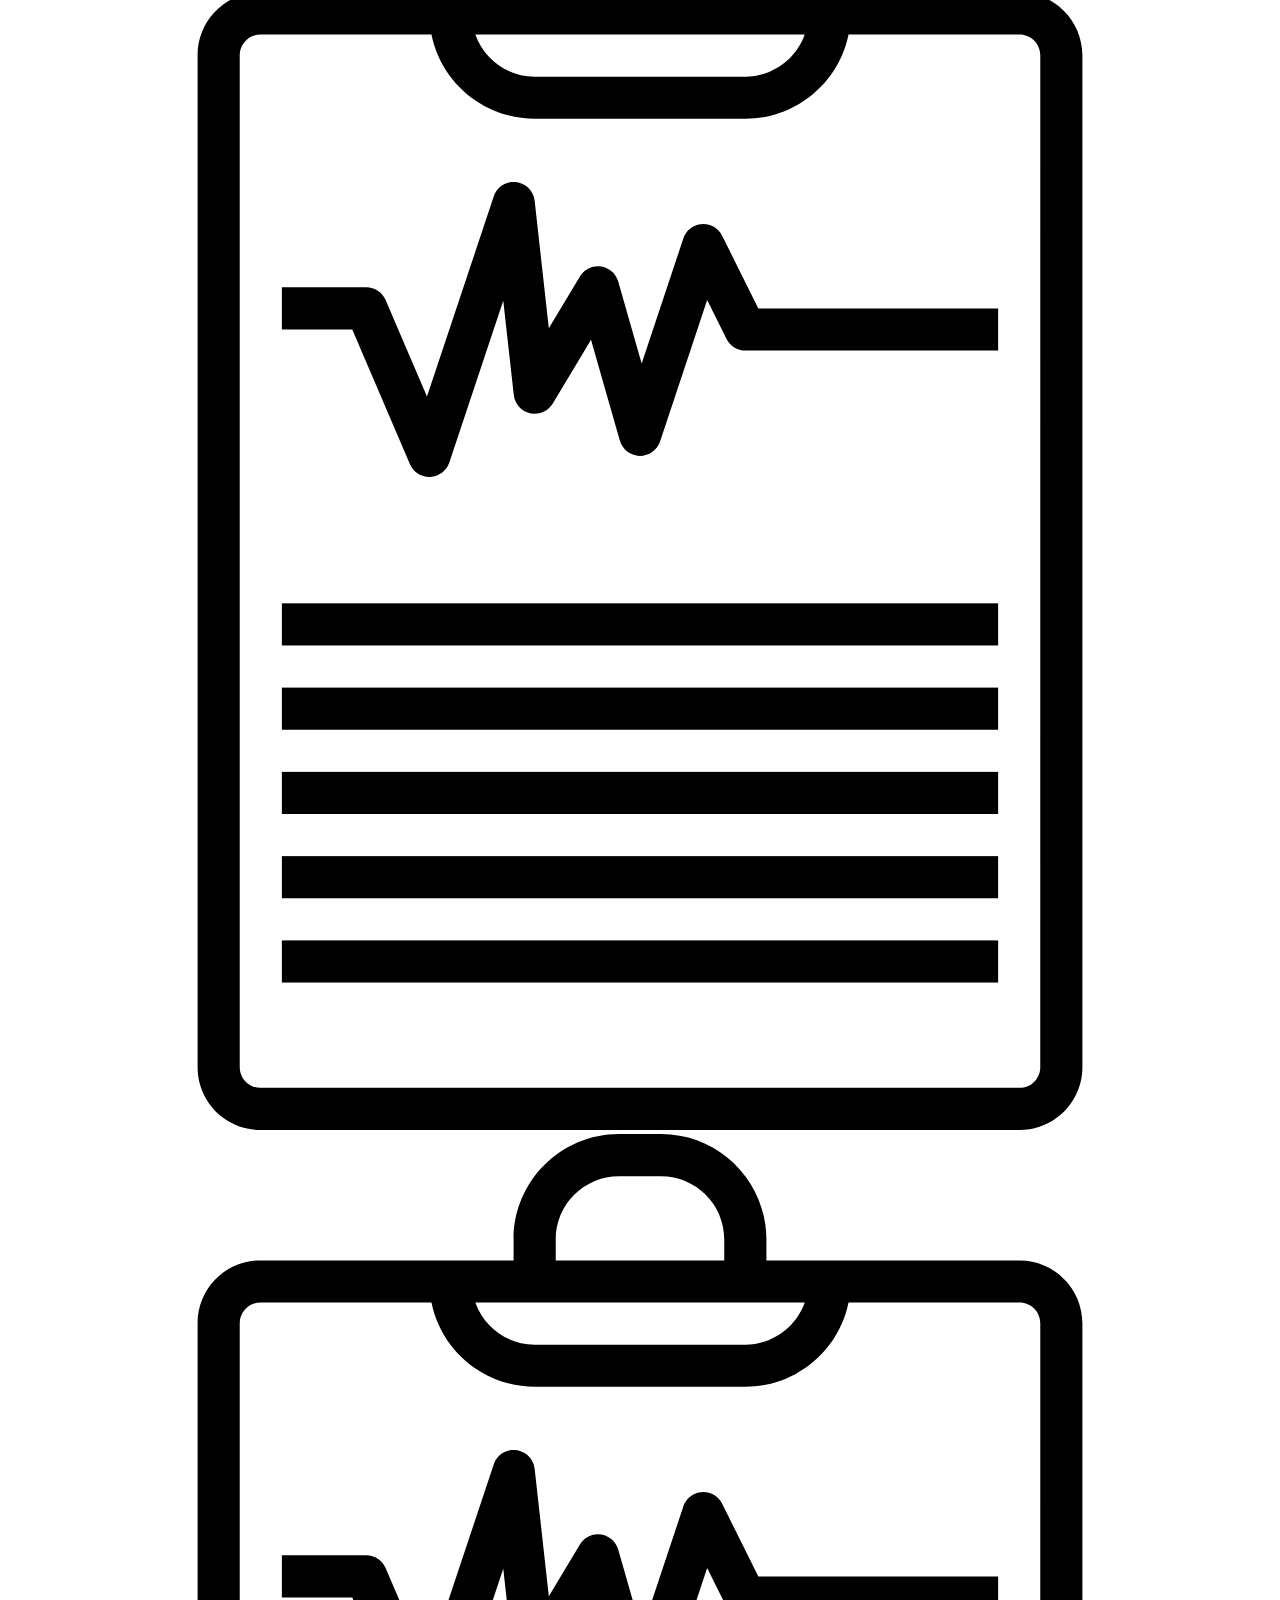
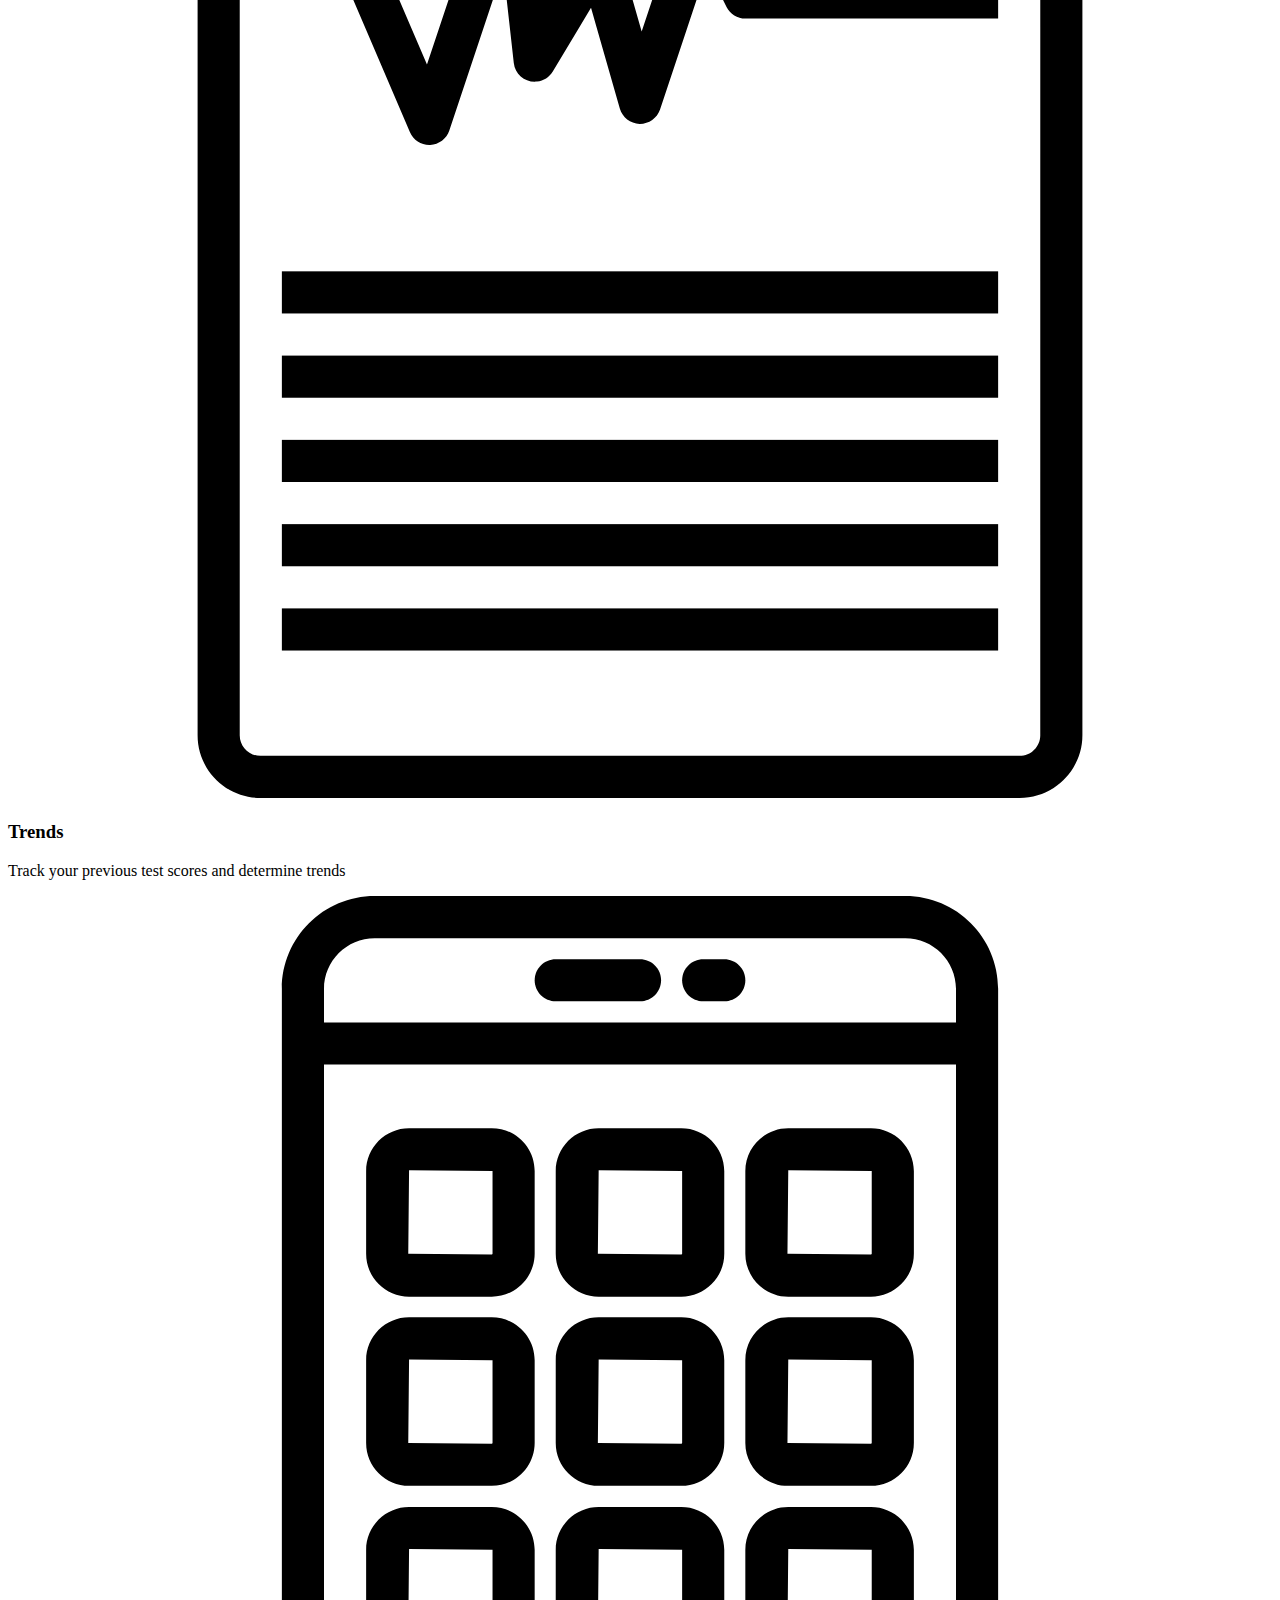
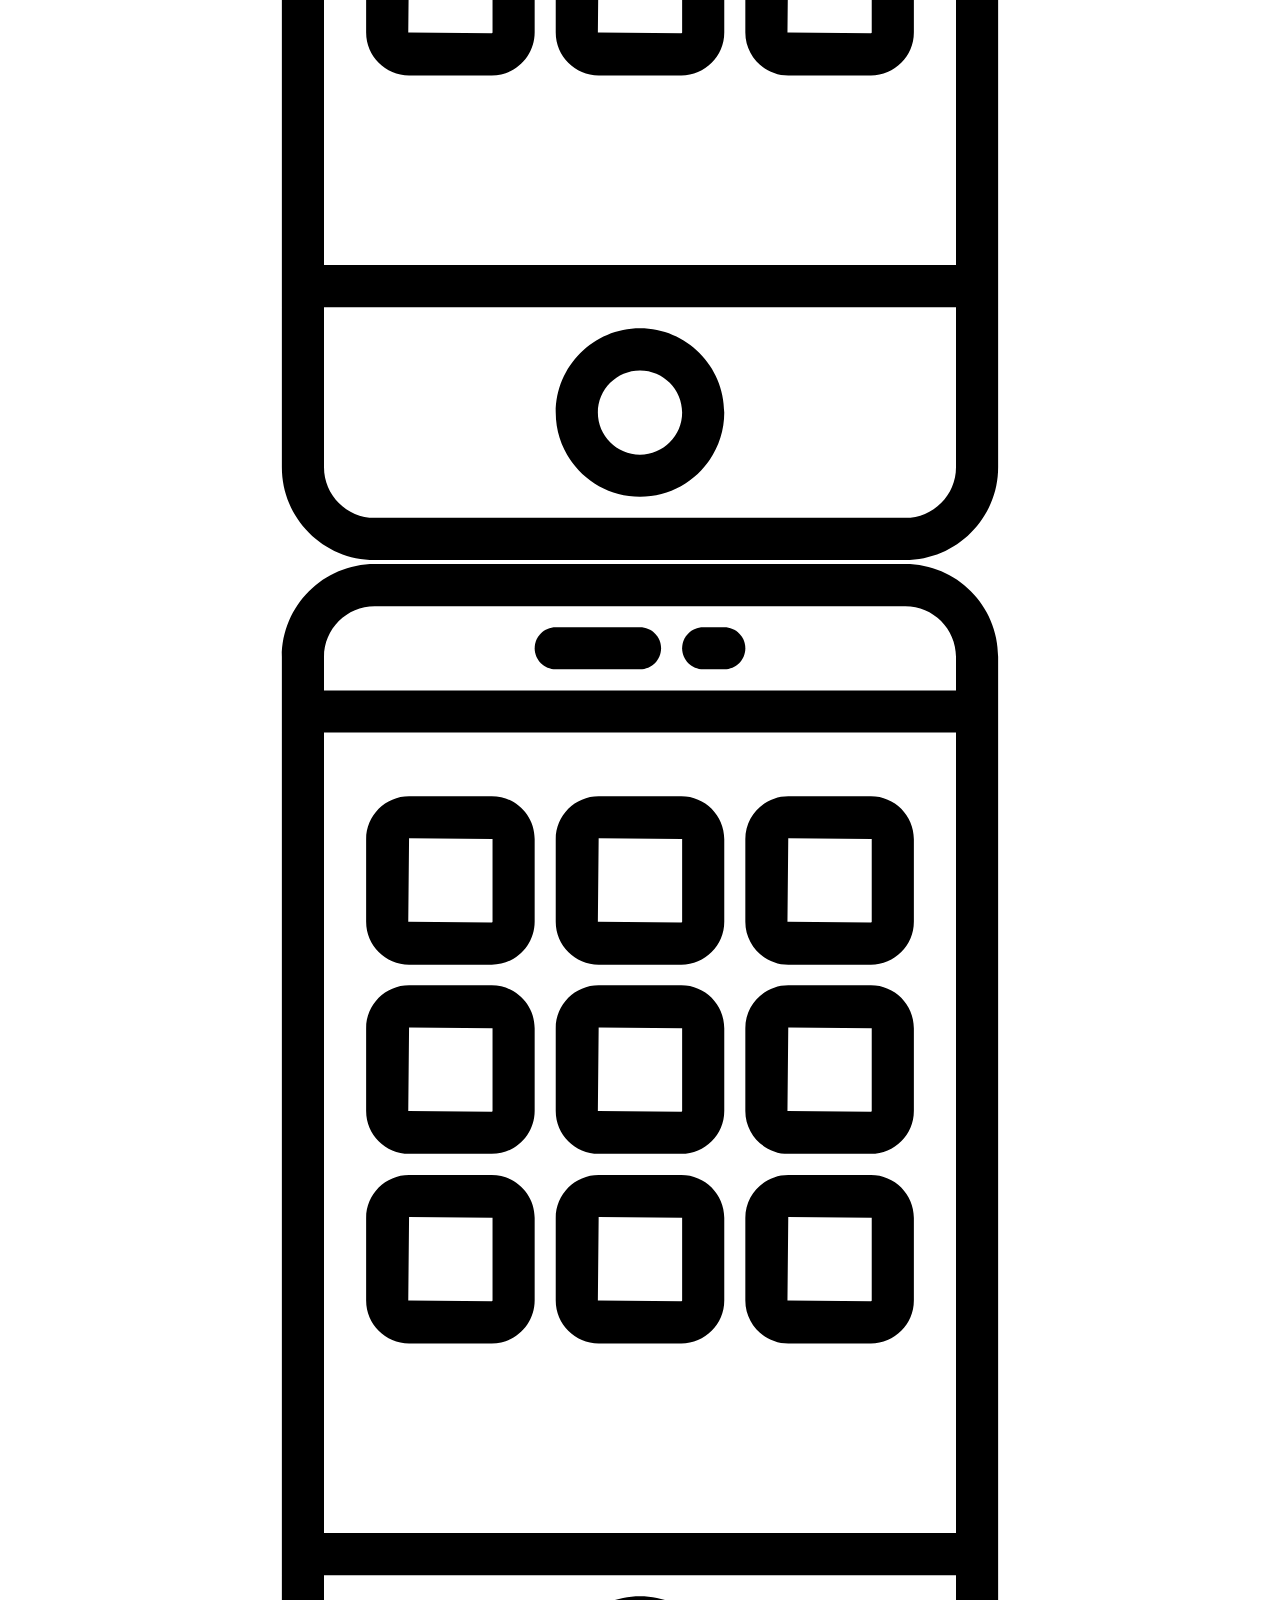
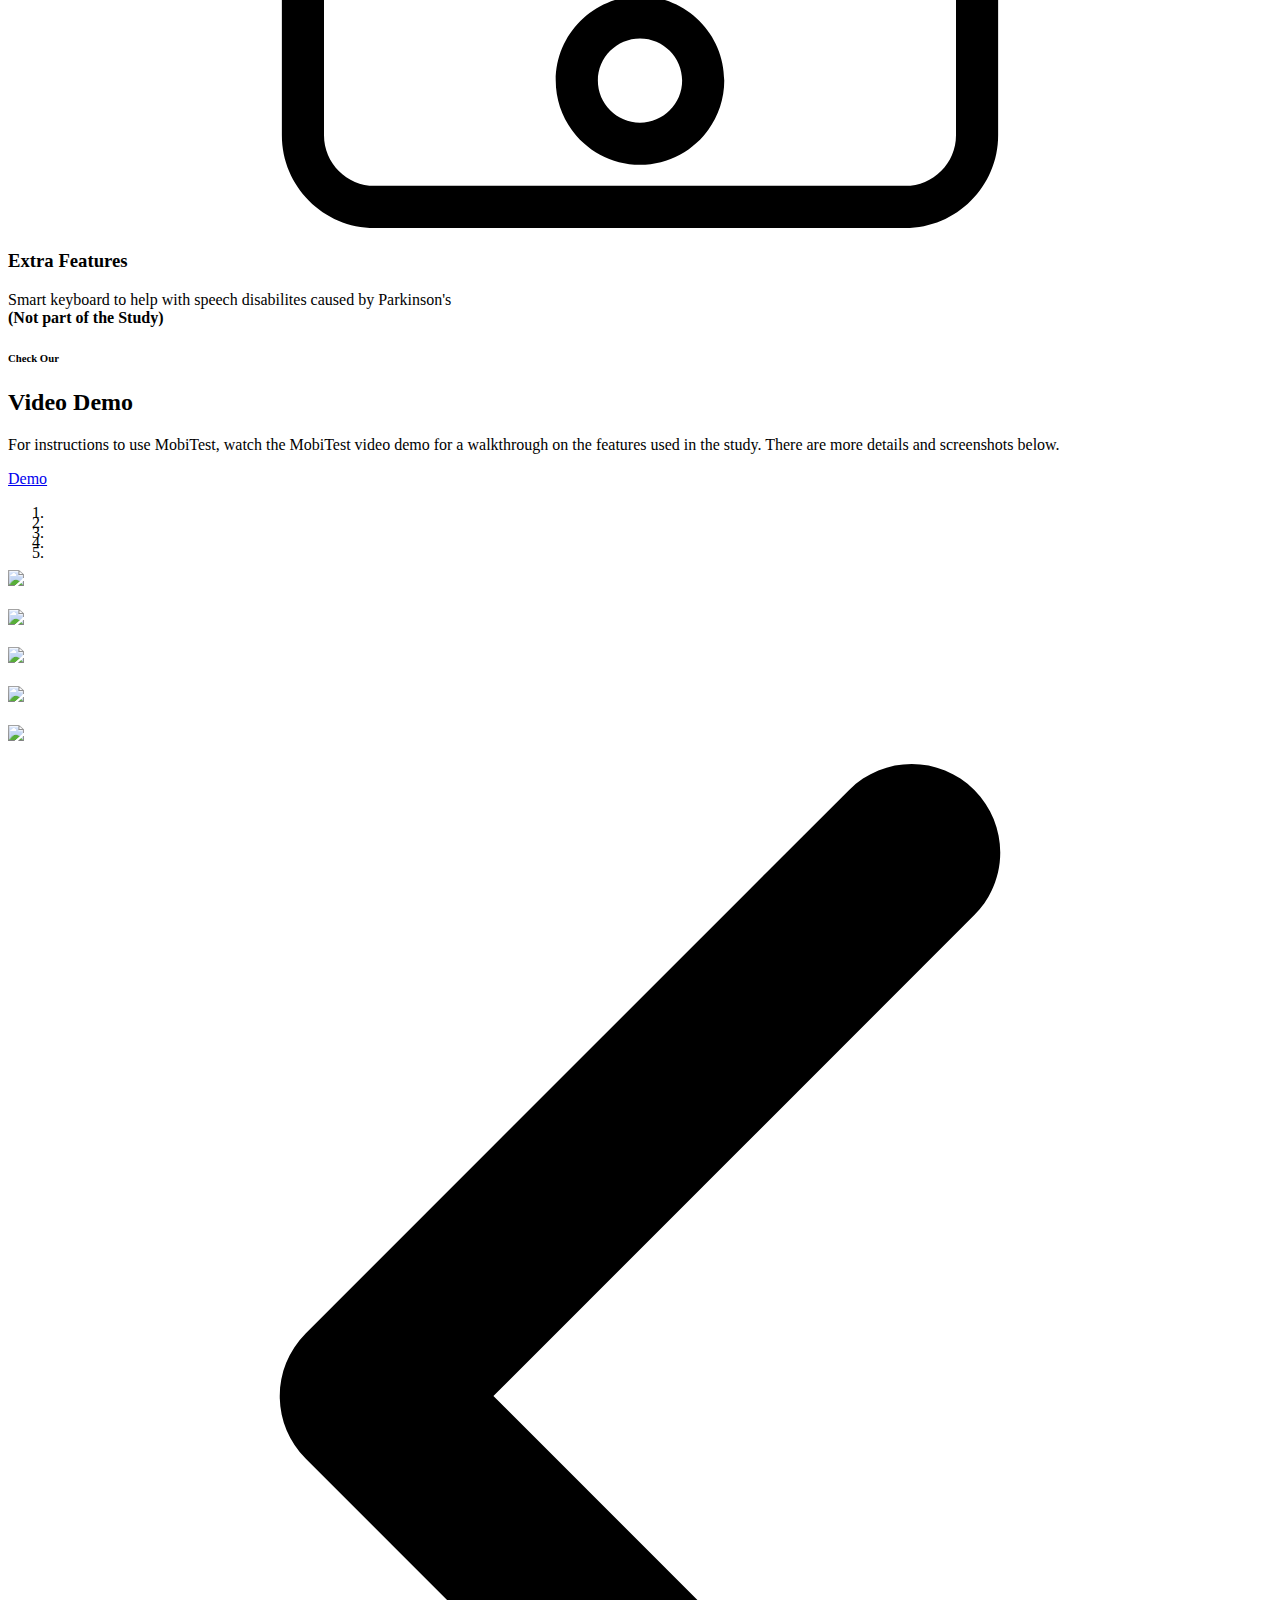
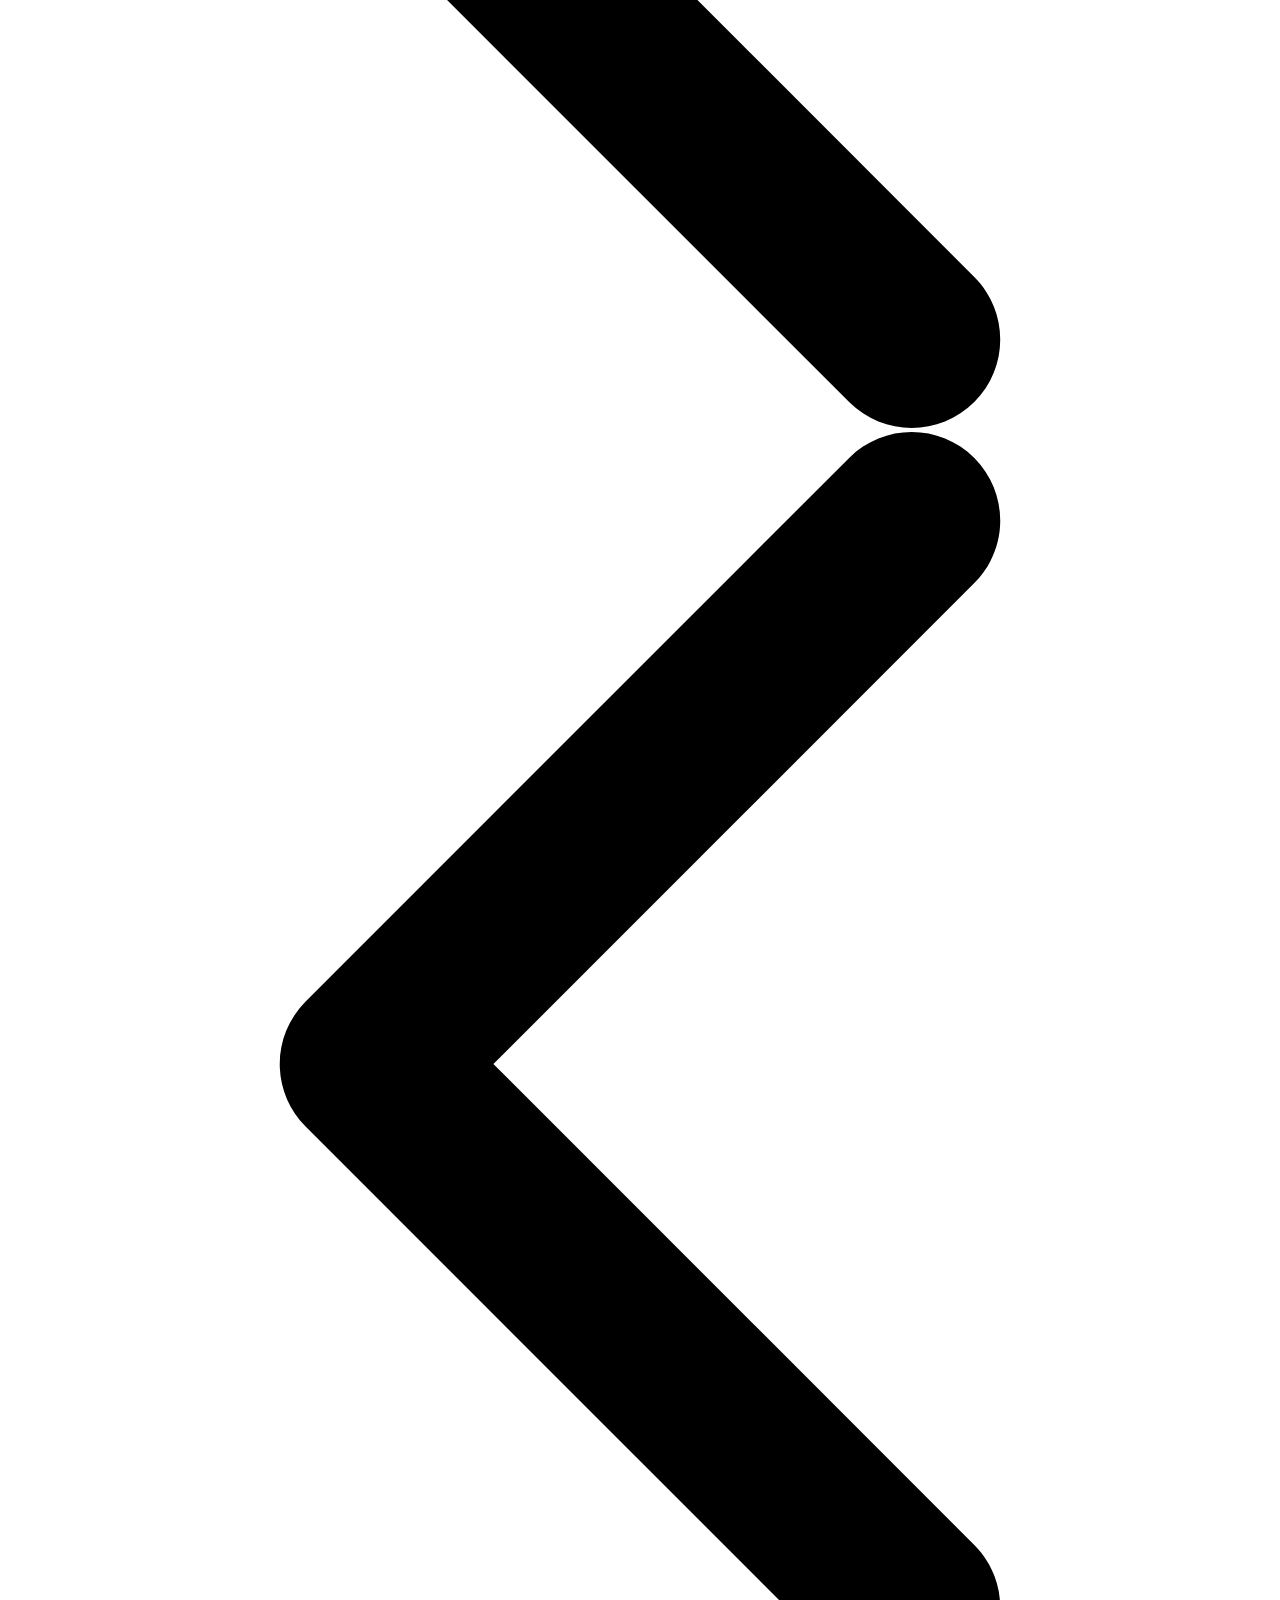
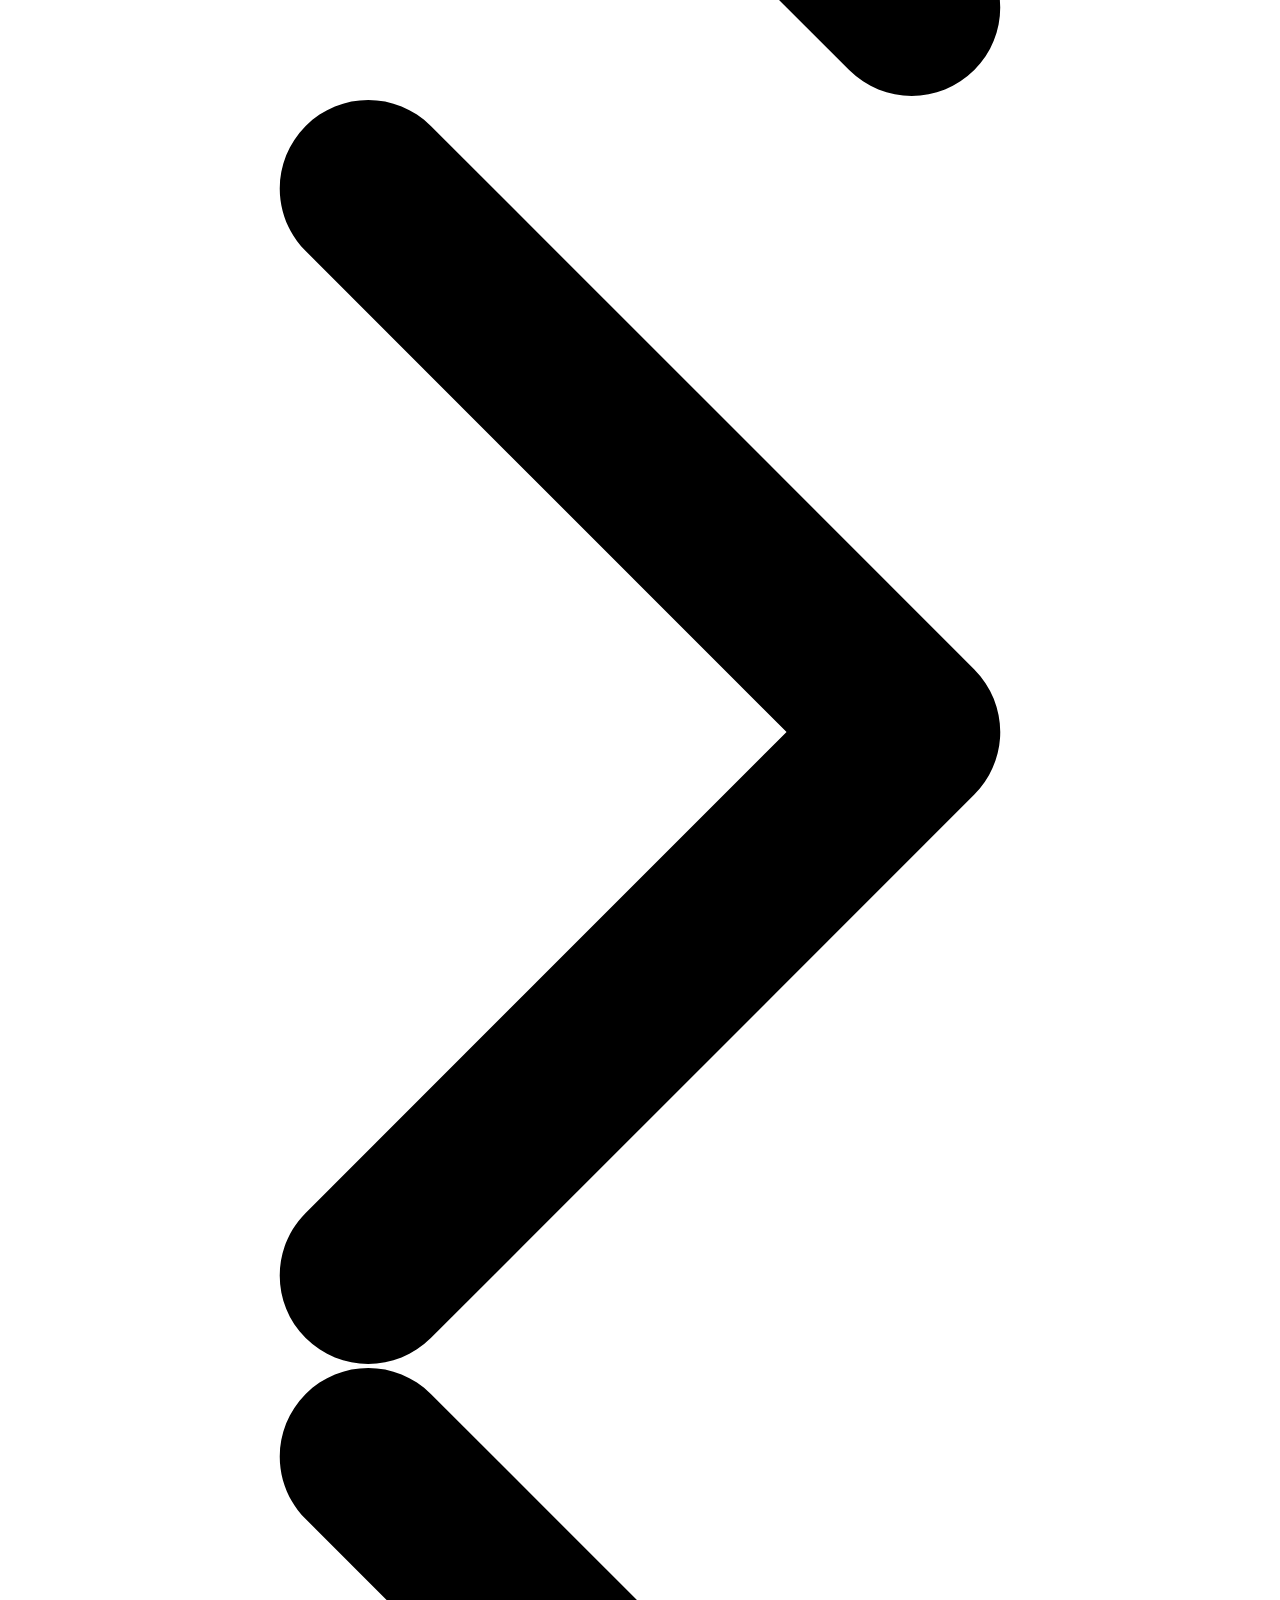
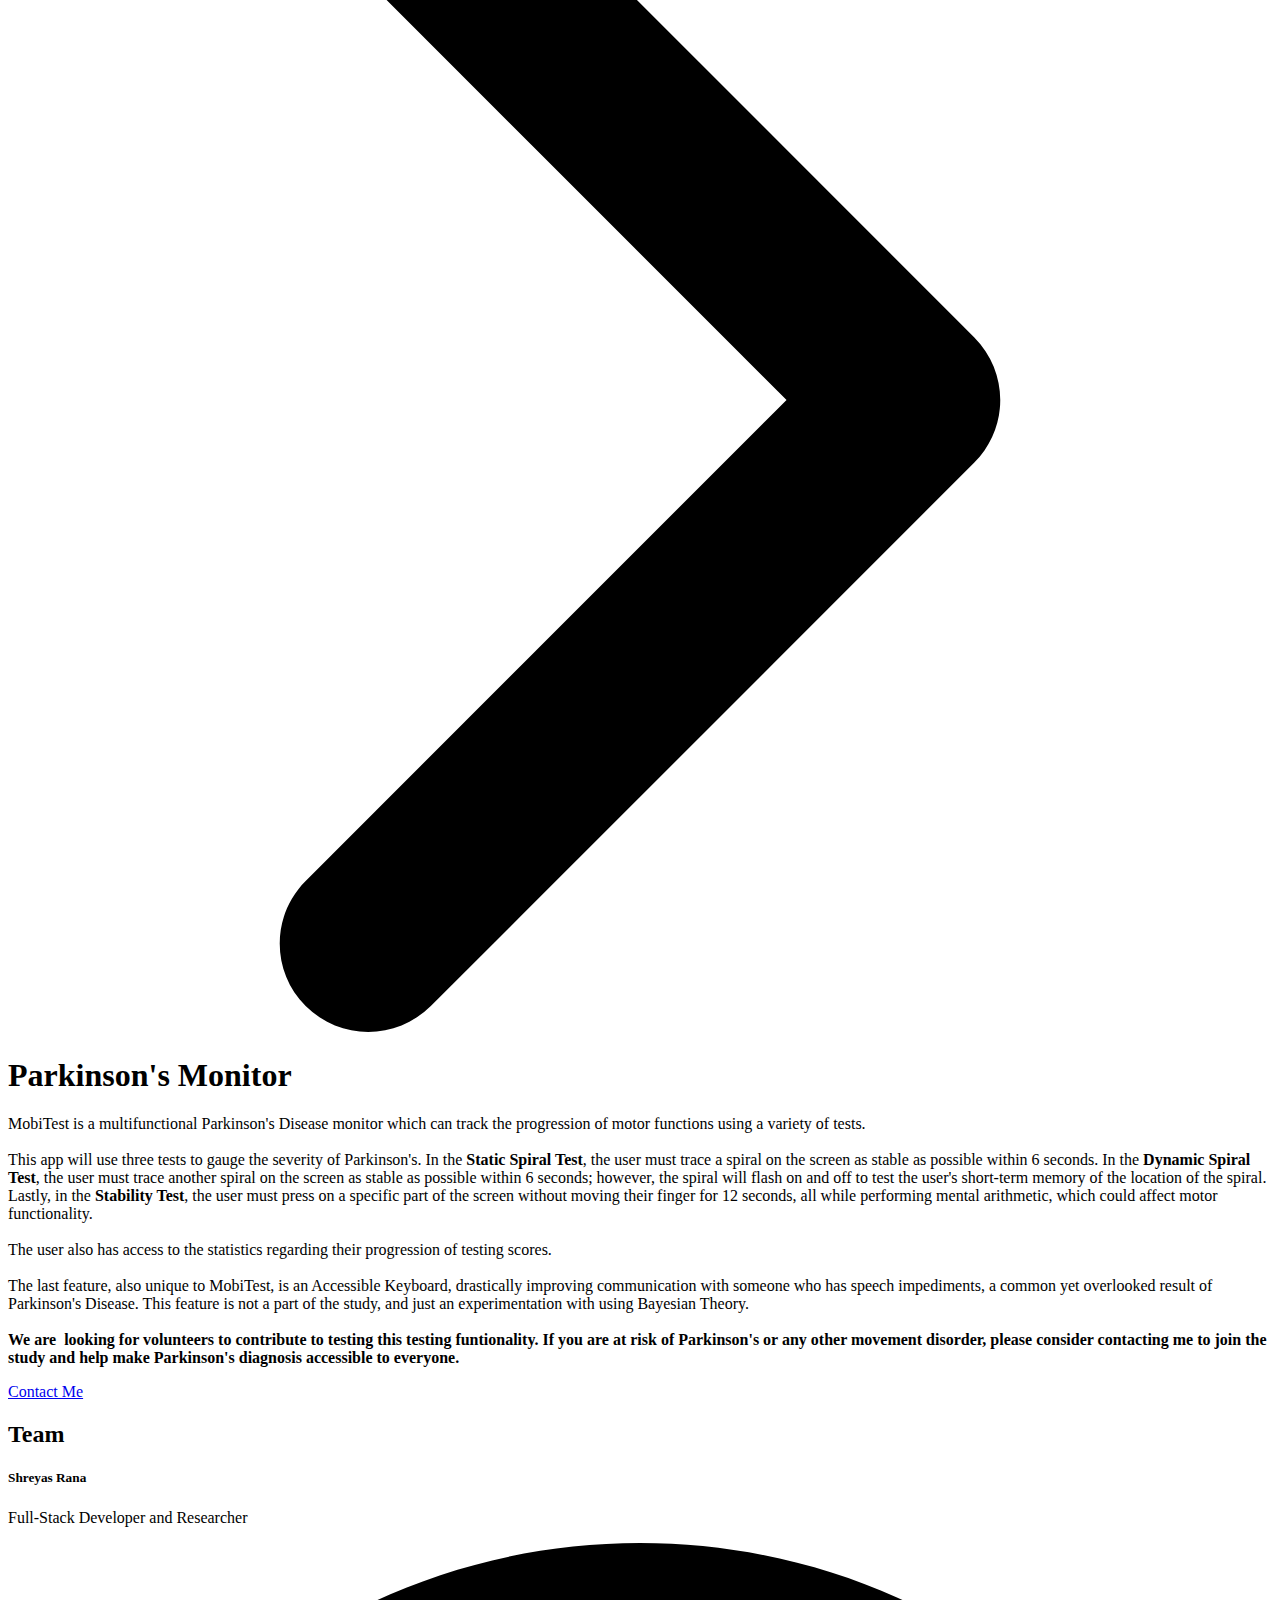
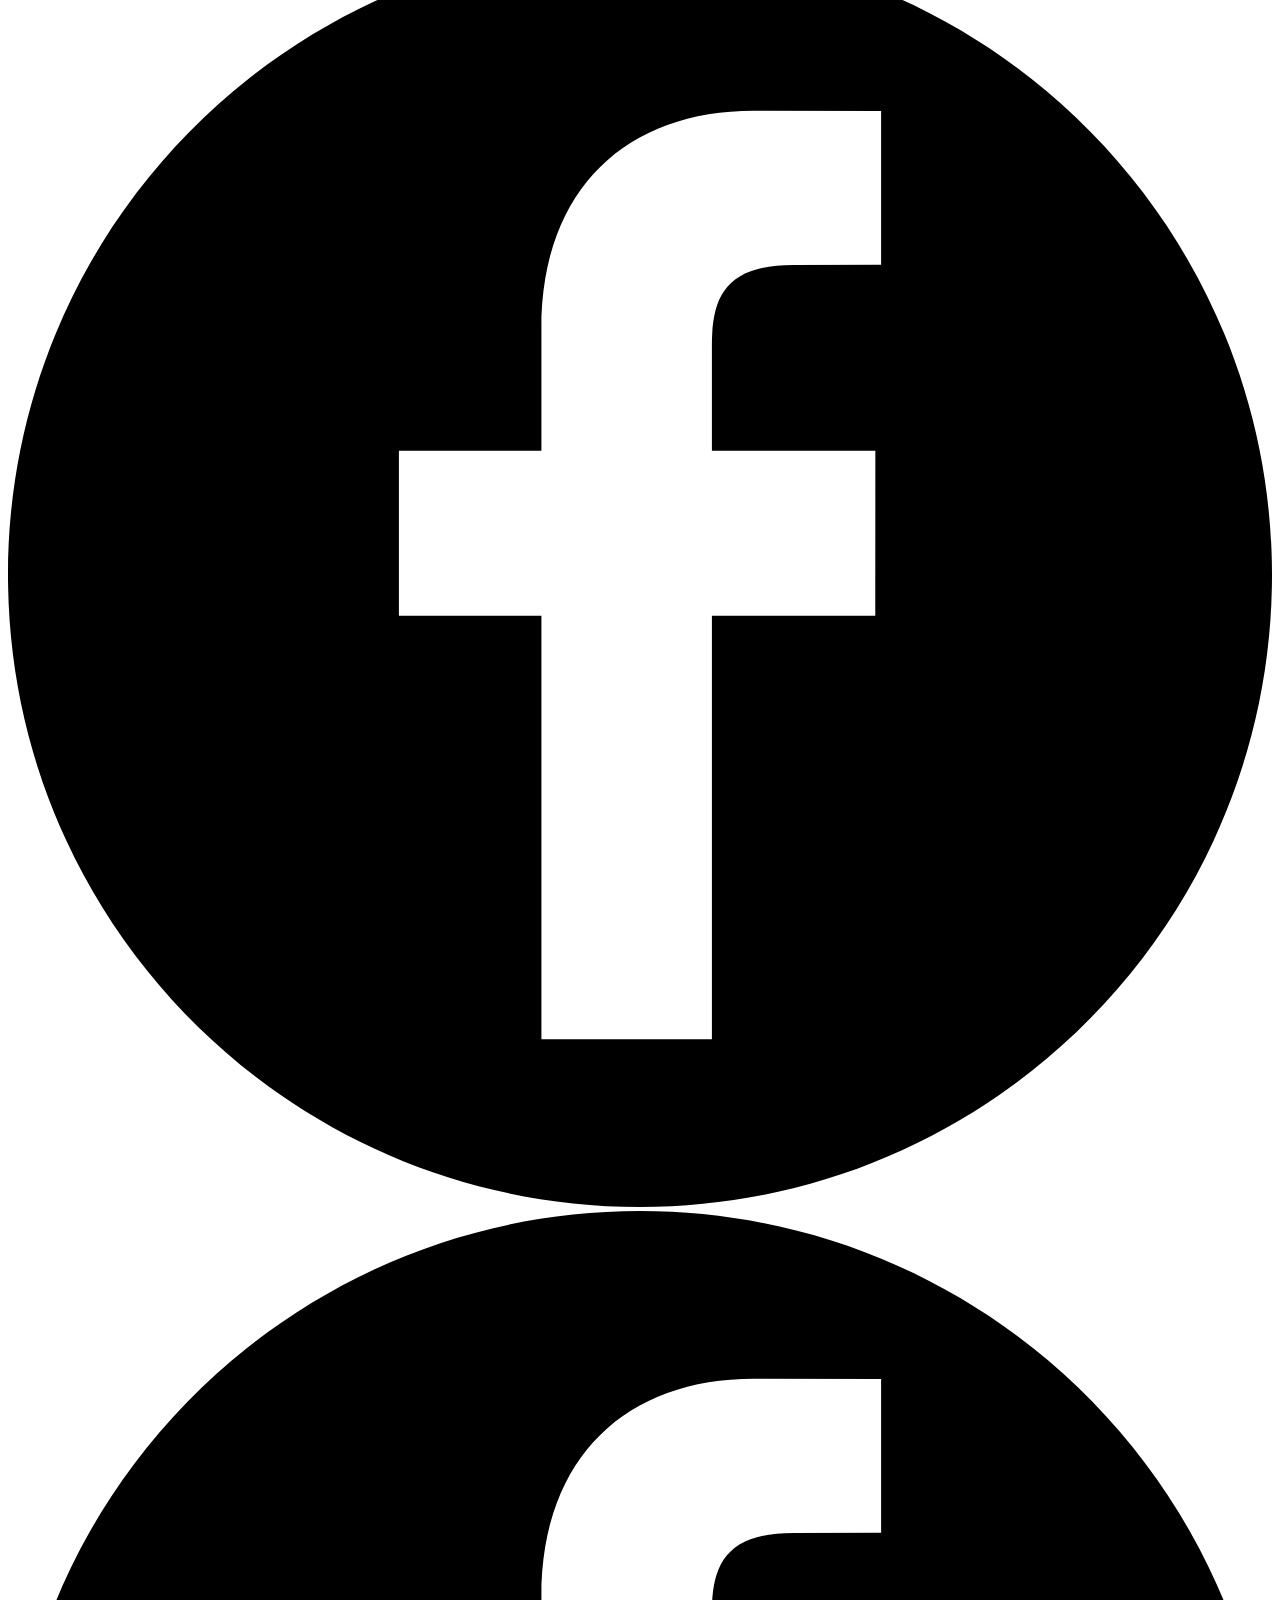
==== commit 8dcfc550: "links" ====
--- a/index.html
+++ b/index.html
@@ -6,12 +6,12 @@
     <meta name="keywords" content="Quality Care, Weekly Timetable, Total Health Care, Get Online Consultation, Our Team, What people say, Make an Appointment">
     <meta name="description" content="">
     <meta name="page_type" content="np-template-header-footer-from-plugin">
-    <title>Home</title>
+    <title>MobiTest</title>
     <link rel="stylesheet" href="nicepage.css" media="screen">
-<link rel="stylesheet" href="Home.css" media="screen">
+<link rel="stylesheet" href="MobiTest.css" media="screen">
     <script class="u-script" type="text/javascript" src="jquery.js" defer=""></script>
     <script class="u-script" type="text/javascript" src="nicepage.js" defer=""></script>
-    <meta name="generator" content="Nicepage 3.23.2, nicepage.com">
+    <meta name="generator" content="Nicepage 3.27.0, nicepage.com">
     <link id="u-theme-google-font" rel="stylesheet" href="https://fonts.googleapis.com/css?family=Roboto:100,100i,300,300i,400,400i,500,500i,700,700i,900,900i|Open+Sans:300,300i,400,400i,600,600i,700,700i,800,800i">
     <link id="u-page-google-font" rel="stylesheet" href="https://fonts.googleapis.com/css?family=Playfair+Display:400,400i,500,500i,600,600i,700,700i,800,800i,900,900i">
     
@@ -23,17 +23,40 @@
     <script type="application/ld+json">{
 		"@context": "http://schema.org",
 		"@type": "Organization",
-		"name": "",
-		"logo": "images/MobiTestLogocopy1.png"
+		"name": "Apps"
 }</script>
     <meta name="theme-color" content="#9fd9dd">
-    <meta property="og:title" content="Home">
+    <meta property="og:title" content="MobiTest">
+    <meta property="og:description" content="">
     <meta property="og:type" content="website">
   </head>
-  <body data-home-page="Home.html" data-home-page-title="Home" class="u-body u-overlap"><header class="u-clearfix u-header u-header" id="sec-e995"><div class="u-clearfix u-sheet u-sheet-1">
-        <a href="Home.html#carousel_49eb" data-page-id="1669601057" class="u-image u-logo u-image-1" data-image-width="954" data-image-height="793" title="About">
-          <img src="images/MobiTestLogocopy1.png" class="u-logo-image u-logo-image-1">
-        </a>
+  <body data-home-page="MobiTest.html" data-home-page-title="MobiTest" class="u-body u-overlap"><header class="u-clearfix u-header u-white u-header" id="sec-e995"><div class="u-clearfix u-sheet u-sheet-1">
+        <nav class="u-menu u-menu-dropdown u-offcanvas u-menu-1">
+          <div class="menu-collapse">
+            <a class="u-button-style u-nav-link" href="#">
+              <svg><use xmlns:xlink="http://www.w3.org/1999/xlink" xlink:href="#menu-hamburger"></use></svg>
+              <svg version="1.1" xmlns="http://www.w3.org/2000/svg" xmlns:xlink="http://www.w3.org/1999/xlink"><defs><symbol id="menu-hamburger" viewBox="0 0 16 16" style="width: 16px; height: 16px;"><rect y="1" width="16" height="2"></rect><rect y="7" width="16" height="2"></rect><rect y="13" width="16" height="2"></rect>
+</symbol>
+</defs></svg>
+            </a>
+          </div>
+          <div class="u-custom-menu u-nav-container">
+            <ul class="u-nav u-unstyled"><li class="u-nav-item"><a class="u-button-style u-nav-link" href="MobiTest.html">MobiTest</a>
+</li><li class="u-nav-item"><a class="u-button-style u-nav-link" href="Synchro.html">Synchro</a>
+</li></ul>
+          </div>
+          <div class="u-custom-menu u-nav-container-collapse">
+            <div class="u-black u-container-style u-inner-container-layout u-opacity u-opacity-95 u-sidenav">
+              <div class="u-inner-container-layout u-sidenav-overflow">
+                <div class="u-menu-close"></div>
+                <ul class="u-align-center u-nav u-popupmenu-items u-unstyled u-nav-2"><li class="u-nav-item"><a class="u-button-style u-nav-link" href="MobiTest.html">MobiTest</a>
+</li><li class="u-nav-item"><a class="u-button-style u-nav-link" href="Synchro.html">Synchro</a>
+</li></ul>
+              </div>
+            </div>
+            <div class="u-black u-menu-overlay u-opacity u-opacity-70"></div>
+          </div>
+        </nav>
       </div></header>
     <section class="u-align-center u-clearfix u-image u-section-1" id="carousel_49eb" data-image-width="1900" data-image-height="1086">
       <div class="u-clearfix u-layout-wrap u-layout-wrap-1">
@@ -44,7 +67,7 @@
                 <h1 class="u-custom-font u-font-playfair-display u-text u-text-palette-1-base u-text-1">Mobi​Test</h1>
                 <h5 class="u-custom-font u-font-playfair-display u-text u-text-palette-1-base u-text-2">Parkinson's Monitor Research</h5>
                 <p class="u-text u-text-3">Take part in a research study involving Parkinson's Diagnosis and tracking using a mobile phone</p>
-                <a href="Home.html#sec-e779" data-page-id="1669601057" class="u-border-none u-btn u-btn-round u-button-style u-custom-font u-heading-font u-radius-30 u-text-body-alt-color u-btn-1">read more</a>
+                <a href="MobiTest.html#sec-e779" data-page-id="1669601057" class="u-border-none u-btn u-btn-round u-button-style u-custom-font u-heading-font u-radius-30 u-text-body-alt-color u-btn-1">read more</a>
               </div>
             </div>
             <div class="u-container-style u-image u-layout-cell u-right-cell u-size-32-md u-size-32-sm u-size-32-xs u-size-33-lg u-size-34-xl u-image-1" data-image-width="3948" data-image-height="5922">
@@ -251,14 +274,14 @@
     <footer class="u-align-center u-clearfix u-footer u-grey-80 u-footer" id="sec-aeb0"><div class="u-align-left u-clearfix u-sheet u-sheet-1"></div></footer>
     <section class="u-backlink u-clearfix u-grey-80">
       <a class="u-link" href="https://nicepage.com/website-templates" target="_blank">
-        <span>Free Website Templates</span>
+        <!-- <span>Free Website Templates</span>
       </a>
       <p class="u-text">
         <span>created with</span>
       </p>
       <a class="u-link" href="https://nicepage.com/static-site-generator" target="_blank">
         <span>Static Website Generator</span>
-      </a>. 
+      </a>.  -->
     </section>
   </body>
 </html>